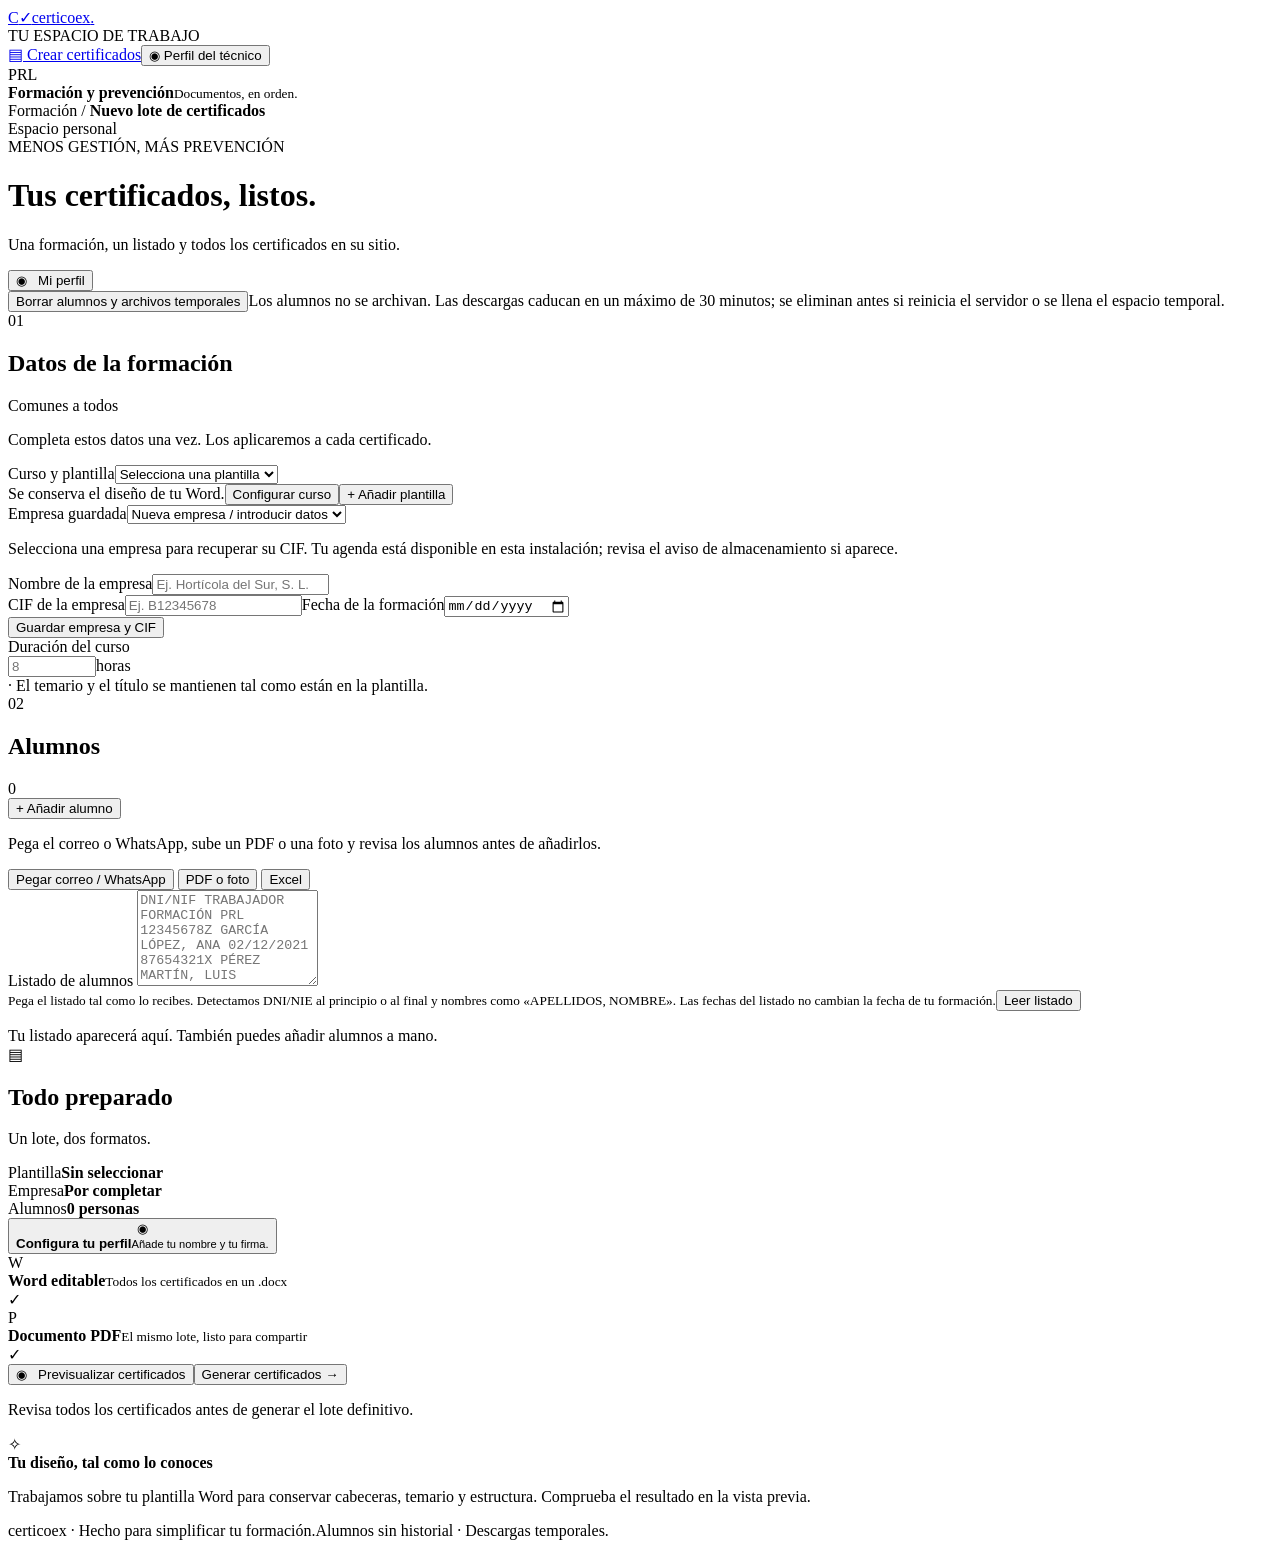
==== static/index.html @ 48e77eaa "Procesa certificados temporalmente sin archivar datos de alumnos por defecto" ====
<!doctype html>
<html lang="es">
<head><meta charset="utf-8"><meta name="viewport" content="width=device-width,initial-scale=1"><title>Certicoex · Certificados PRL</title><link rel="stylesheet" href="/style.css"><script defer src="/app.js"></script></head>
<body>
<aside class="sidebar"><a class="brand" href="/" aria-label="Inicio Certicoex"><span class="brand-icon">C<span>✓</span></span>certicoex<span class="brand-dot">.</span></a><div class="workspace-label">TU ESPACIO DE TRABAJO</div><a class="nav active" href="#inicio"><span>▤</span> Crear certificados</a><button class="nav" id="open-profile"><span>◉</span> Perfil del técnico</button><div class="sidebar-bottom"><div class="avatar">PRL</div><div><b>Formación y prevención</b><small>Documentos, en orden.</small></div></div></aside>
<div class="app-shell"><header><div>Formación <span>/</span> <b>Nuevo lote de certificados</b></div><span class="local-badge"><i></i> Espacio personal</span></header>
<main id="inicio"><div id="trial-notice" class="trial-notice" hidden>Plantillas, empresas y perfil están en almacenamiento temporal y pueden perderse al reiniciar Render. Falta conectar el almacenamiento permanente.</div><div class="page-title"><div><div class="eyebrow">MENOS GESTIÓN, MÁS PREVENCIÓN</div><h1>Tus certificados, listos.</h1><p>Una formación, un listado y todos los certificados en su sitio.</p></div><button class="button secondary" id="profile-shortcut">◉ &nbsp; Mi perfil</button></div>
<div class="training-tools" id="archive-tools" hidden><button class="button secondary" id="save-draft">Guardar borrador</button><button class="button secondary" id="open-drafts">Borradores</button><button class="button secondary" id="open-history">Historial</button><span id="draft-status" role="status" aria-live="polite"></span></div><div class="training-tools" id="temporary-tools"><button class="button secondary" id="clear-temporary">Borrar alumnos y archivos temporales</button><span>Los alumnos no se archivan. Las descargas caducan en un máximo de 30 minutos; se eliminan antes si reinicia el servidor o se llena el espacio temporal.</span></div><div class="work-grid"><div class="left-column"><section class="card"><div class="section-title"><div><span class="section-index">01</span><h2>Datos de la formación</h2></div><span class="pill">Comunes a todos</span></div><p class="section-description">Completa estos datos una vez. Los aplicaremos a cada certificado.</p>
<form id="course-form"><label>Curso y plantilla<select id="template" required><option value="">Selecciona una plantilla</option></select></label><div class="template-actions"><span>Se conserva el diseño de tu Word.</span><button class="text-button" type="button" id="open-course">Configurar curso</button><button class="text-button" type="button" id="open-template">+ Añadir plantilla</button></div><div class="divider"></div><label>Empresa guardada<select id="saved-company"><option value="">Nueva empresa / introducir datos</option></select></label><p class="company-help">Selecciona una empresa para recuperar su CIF. Tu agenda está disponible en esta instalación; revisa el aviso de almacenamiento si aparece.</p><label>Nombre de la empresa<input id="company" placeholder="Ej. Hortícola del Sur, S. L." required maxlength="200" autocomplete="organization"></label><div class="form-row"><label>CIF de la empresa<input id="cif" placeholder="Ej. B12345678" maxlength="30" required></label><label>Fecha de la formación<input id="course-date" type="date" required></label></div><div class="company-actions"><span id="company-save-status" role="status" aria-live="polite"></span><button type="button" class="text-button" id="save-company">Guardar empresa y CIF</button></div><div class="form-row"><label>Duración del curso<div class="input-unit"><input id="hours" type="number" min="0.25" max="1000" step="0.25" placeholder="8" required><span>horas</span></div></label><div class="form-note"><span>·</span> El temario y el título se mantienen tal como están en la plantilla.</div></div></form></section>
<section class="card student-card">
<div class="section-title"><div><span class="section-index">02</span><h2>Alumnos</h2><span id="student-count" class="count">0</span></div><button class="text-button" id="add-student">+ Añadir alumno</button></div>
<p class="section-description">Pega el correo o WhatsApp, sube un PDF o una foto y revisa los alumnos antes de añadirlos.</p>
<div class="import-tabs" role="tablist" aria-label="Método de importación">
<button role="tab" aria-selected="true" aria-controls="paste-panel" class="selected" id="tab-paste">Pegar correo / WhatsApp</button>
<button role="tab" aria-selected="false" aria-controls="document-panel" id="tab-document">PDF o foto</button>
<button role="tab" aria-selected="false" aria-controls="excel-panel" id="tab-excel">Excel</button>
</div>
<div id="paste-panel" role="tabpanel" aria-labelledby="tab-paste">
<label class="sr-only" for="paste-text">Listado de alumnos</label>
<textarea id="paste-text" rows="6" maxlength="150000" placeholder="DNI/NIF TRABAJADOR FORMACIÓN PRL&#10;12345678Z GARCÍA LÓPEZ, ANA 02/12/2021&#10;87654321X PÉREZ MARTÍN, LUIS"></textarea>
<div class="paste-footer"><small>Pega el listado tal como lo recibes. Detectamos DNI/NIE al principio o al final y nombres como «APELLIDOS, NOMBRE». Las fechas del listado no cambian la fecha de tu formación.</small><button class="button secondary small" id="parse-paste">Leer listado</button></div>
</div>
<div id="document-panel" role="tabpanel" aria-labelledby="tab-document" hidden>
<label class="upload-zone" for="document-file"><span class="upload-icon" aria-hidden="true">▤</span><b>Selecciona un PDF o una foto del listado</b><small>PDF de hasta 10 páginas · JPG, PNG o WebP · Máximo 10 MB</small><input id="document-file" type="file" accept=".pdf,.png,.jpg,.jpeg,.webp,application/pdf,image/png,image/jpeg,image/webp"></label>
<p class="import-help">Usa una foto nítida y bien orientada. Revisa los datos frente al original; las listas manuscritas pueden necesitar introducción manual. Los archivos se leen en el servidor de Certicoex, sin enviarlos a servicios externos de reconocimiento.</p>
</div>
<div id="excel-panel" role="tabpanel" aria-labelledby="tab-excel" hidden><label class="upload-zone" id="drop-zone" tabindex="0"><input id="excel-file" type="file" accept=".xlsx" hidden><span class="upload-icon" aria-hidden="true">↑</span><b>Arrastra tu listado o <em>selecciona un archivo</em></b><small>Excel .xlsx · Nombre y DNI/NIE · Hasta 500 alumnos</small></label></div>
<p id="import-reading" class="import-help" role="status" aria-live="polite"></p>
<div id="mapping-panel" class="mapping" hidden>
<h3>Revisa los alumnos detectados</h3><p id="import-info"></p>
<div id="import-warnings" class="import-warnings" role="status"></div>
<details id="import-unparsed" class="import-unparsed" hidden open><summary>Líneas pendientes de revisar: no se han añadido</summary><p>Si alguna corresponde a un alumno, corrige el texto y vuelve a leerlo, o pulsa «Añadir una fila».</p><pre id="unparsed-lines"></pre></details>
<details id="import-source" class="import-source" hidden><summary>Ver el texto leído del archivo</summary><label for="extracted-text">Texto reconocido</label><textarea id="extracted-text" rows="7" readonly></textarea><button id="correct-extracted" class="text-button">Corregir como texto</button></details>
<div id="column-mapping"><h4>Relaciona las columnas</h4><p>Al cambiar las columnas se vuelve a preparar la tabla de revisión.</p><div class="form-row"><label>Nombre<select id="map-name"></select></label><label>DNI/NIE<select id="map-dni"></select></label></div><div class="form-row"><label>Primer apellido / apellidos<select id="map-surname"></select></label><label>Segundo apellido<select id="map-surname2"></select></label></div></div>
<p id="import-sample"></p>
<div class="table-scroll import-preview"><table><thead><tr><th>N.º</th><th>Nombre y apellidos</th><th>DNI / NIE</th><th><span class="sr-only">Acciones</span></th></tr></thead><tbody id="import-rows"></tbody></table></div>
<p id="import-validation" class="validation" aria-live="polite"></p>
<button id="add-import-student" class="text-button">+ Añadir una fila</button>
<div class="import-actions"><button class="button secondary small" id="apply-import" disabled>Añadir al listado</button><button id="cancel-import" class="text-button">Cancelar</button></div>
</div>
<div id="student-table-wrap" hidden><div class="table-scroll"><table><thead><tr><th class="row-number">N.º</th><th>Nombre y apellidos</th><th>DNI / NIE</th><th><span class="sr-only">Acciones</span></th></tr></thead><tbody id="student-rows"></tbody></table></div><p id="student-validation" class="validation" aria-live="polite"></p><button id="clear-students" class="text-button danger">Vaciar listado</button></div><div id="empty-students" class="empty-caption">Tu listado aparecerá aquí. También puedes añadir alumnos a mano.</div></section></div>
<aside class="right-column"><section class="card summary"><div class="summary-heading"><span class="document-icon">▤</span><div><h2>Todo preparado</h2><p>Un lote, dos formatos.</p></div></div><div class="summary-row"><span>Plantilla</span><b id="summary-template">Sin seleccionar</b></div><div class="summary-row"><span>Empresa</span><b id="summary-company">Por completar</b></div><div class="summary-row"><span>Alumnos</span><b id="summary-count">0 personas</b></div><button type="button" class="profile-status" id="profile-status"><span>◉</span><div><b>Configura tu perfil</b><small>Añade tu nombre y tu firma.</small></div></button><div class="output-format"><span class="file-icon word">W</span><div><b>Word editable</b><small>Todos los certificados en un .docx</small></div><span>✓</span></div><div class="output-format"><span class="file-icon pdf">P</span><div><b>Documento PDF</b><small>El mismo lote, listo para compartir</small></div><span>✓</span></div><button class="button secondary full" id="preview">◉ &nbsp; Previsualizar certificados</button><button class="button primary full" id="generate">Generar certificados <span>→</span></button><p class="summary-footnote">Revisa todos los certificados antes de generar el lote definitivo.</p><div id="generation-status" role="status" aria-live="polite"></div><div id="downloads" hidden><h3>Tu lote está listo</h3><p id="result-info"></p><a class="button secondary full" id="download-word">↓ Descargar Word</a><a class="button primary full" id="download-pdf">↓ Descargar PDF</a></div></section><div class="help-note"><span>✧</span><div><b>Tu diseño, tal como lo conoces</b><p>Trabajamos sobre tu plantilla Word para conservar cabeceras, temario y estructura. Comprueba el resultado en la vista previa.</p></div></div></aside></div>
<footer><span>certicoex · Hecho para simplificar tu formación.</span><span id="storage-footer">Alumnos sin historial · Descargas temporales.</span></footer></main></div>
<div id="toast" role="alert" hidden></div>
<dialog id="profile-dialog"><form id="profile-form"><div class="dialog-heading"><div><div class="eyebrow">TU IDENTIDAD EN CADA CERTIFICADO</div><h2>Perfil del técnico</h2></div><button type="button" class="close" data-close="profile-dialog" aria-label="Cerrar">×</button></div><p>Tu nombre y tu firma se aplicarán a todos los certificados del lote.</p><label>Nombre completo<input id="technician-name" required maxlength="160" placeholder="Nombre y apellidos"></label><label>Imagen de firma<input id="signature" type="file" accept="image/png,image/jpeg"></label><small>PNG o JPG, máximo 5 MB. Una imagen con fondo transparente ofrece un mejor resultado.</small><img id="signature-preview" alt="Firma guardada del técnico" hidden><p class="privacy-note">Hay un único perfil de técnico. Con almacenamiento permanente, tus datos estarán disponibles desde otros dispositivos. Si aparece el aviso de almacenamiento temporal, todavía pueden perderse al reiniciar.</p><button class="button primary full" type="submit">Guardar perfil</button></form></dialog>
<dialog id="template-dialog"><form id="template-form"><div class="dialog-heading"><h2>Añadir plantilla</h2><button type="button" class="close" data-close="template-dialog" aria-label="Cerrar">×</button></div><p>Prepara el Word sustituyendo los datos variables por estos campos, respetando las llaves:</p><div class="tokens">{NOMBRE} · {DNI/NIE} · {EMPRESA} · {CIF} · {HORAS} · {FECHA} · {TECNICO} · {FIRMA}</div><p class="privacy-note">Pon {FIRMA} en un párrafo propio en el cuerpo del documento. El nombre y el DNI deben estar fuera de cabeceras y pies. Elimina las firmas antiguas y guarda como .docx.</p><label>Nombre del curso<input id="template-name" required maxlength="120" placeholder="Ej. Operador de carretillas elevadoras"></label><label>Duración habitual (opcional)<input id="template-hours" type="number" min="0.25" max="1000" step="0.25" placeholder="8"></label><label>Plantilla Word<input id="template-file" type="file" accept=".docx" required></label><button type="submit" class="button primary full">Guardar plantilla</button></form></dialog>
<dialog id="preview-dialog" class="preview-dialog"><div class="dialog-heading"><div><h2>Vista previa</h2><p>Comprueba el diseño, la firma y los saltos de página.</p></div><button class="close" data-close="preview-dialog" aria-label="Cerrar">×</button></div><iframe id="pdf-preview" title="Vista previa del certificado PDF"></iframe><a id="preview-word" class="text-button">Descargar esta prueba en Word</a></dialog>
<dialog id="course-dialog"><form id="course-settings-form"><div class="dialog-heading"><h2>Configurar curso</h2><button type="button" class="close" data-close="course-dialog" aria-label="Cerrar">×</button></div><label>Nombre del curso<input id="course-name" maxlength="120" required></label><label>Duración habitual (horas)<input id="default-hours" type="number" min="0.25" max="1000" step="0.25"></label><p>Se rellenará al seleccionar este curso. Podrás cambiar la duración para una formación concreta.</p><button class="button primary full">Guardar curso</button></form></dialog>
<dialog id="drafts-dialog"><div class="dialog-heading"><h2>Borradores</h2><button class="close" data-close="drafts-dialog" aria-label="Cerrar">×</button></div><p>Recupera una formación aunque todavía falten datos.</p><div id="draft-list"></div></dialog>
<dialog id="history-dialog" class="history-dialog"><div class="dialog-heading"><h2>Historial de certificados</h2><button class="close" data-close="history-dialog" aria-label="Cerrar">×</button></div><form id="history-search-form"><div class="form-row"><label>Empresa, alumno o DNI/NIE<input id="history-search" maxlength="200" type="search"></label><label>Fecha de la formación<input id="history-date" type="date"></label></div><button class="button secondary">Buscar</button></form><p id="history-total"></p><div id="history-list"></div><div class="history-pages"><button id="history-prev" class="button secondary">Anterior</button><button id="history-next" class="button secondary">Siguiente</button></div></dialog>
</body></html>
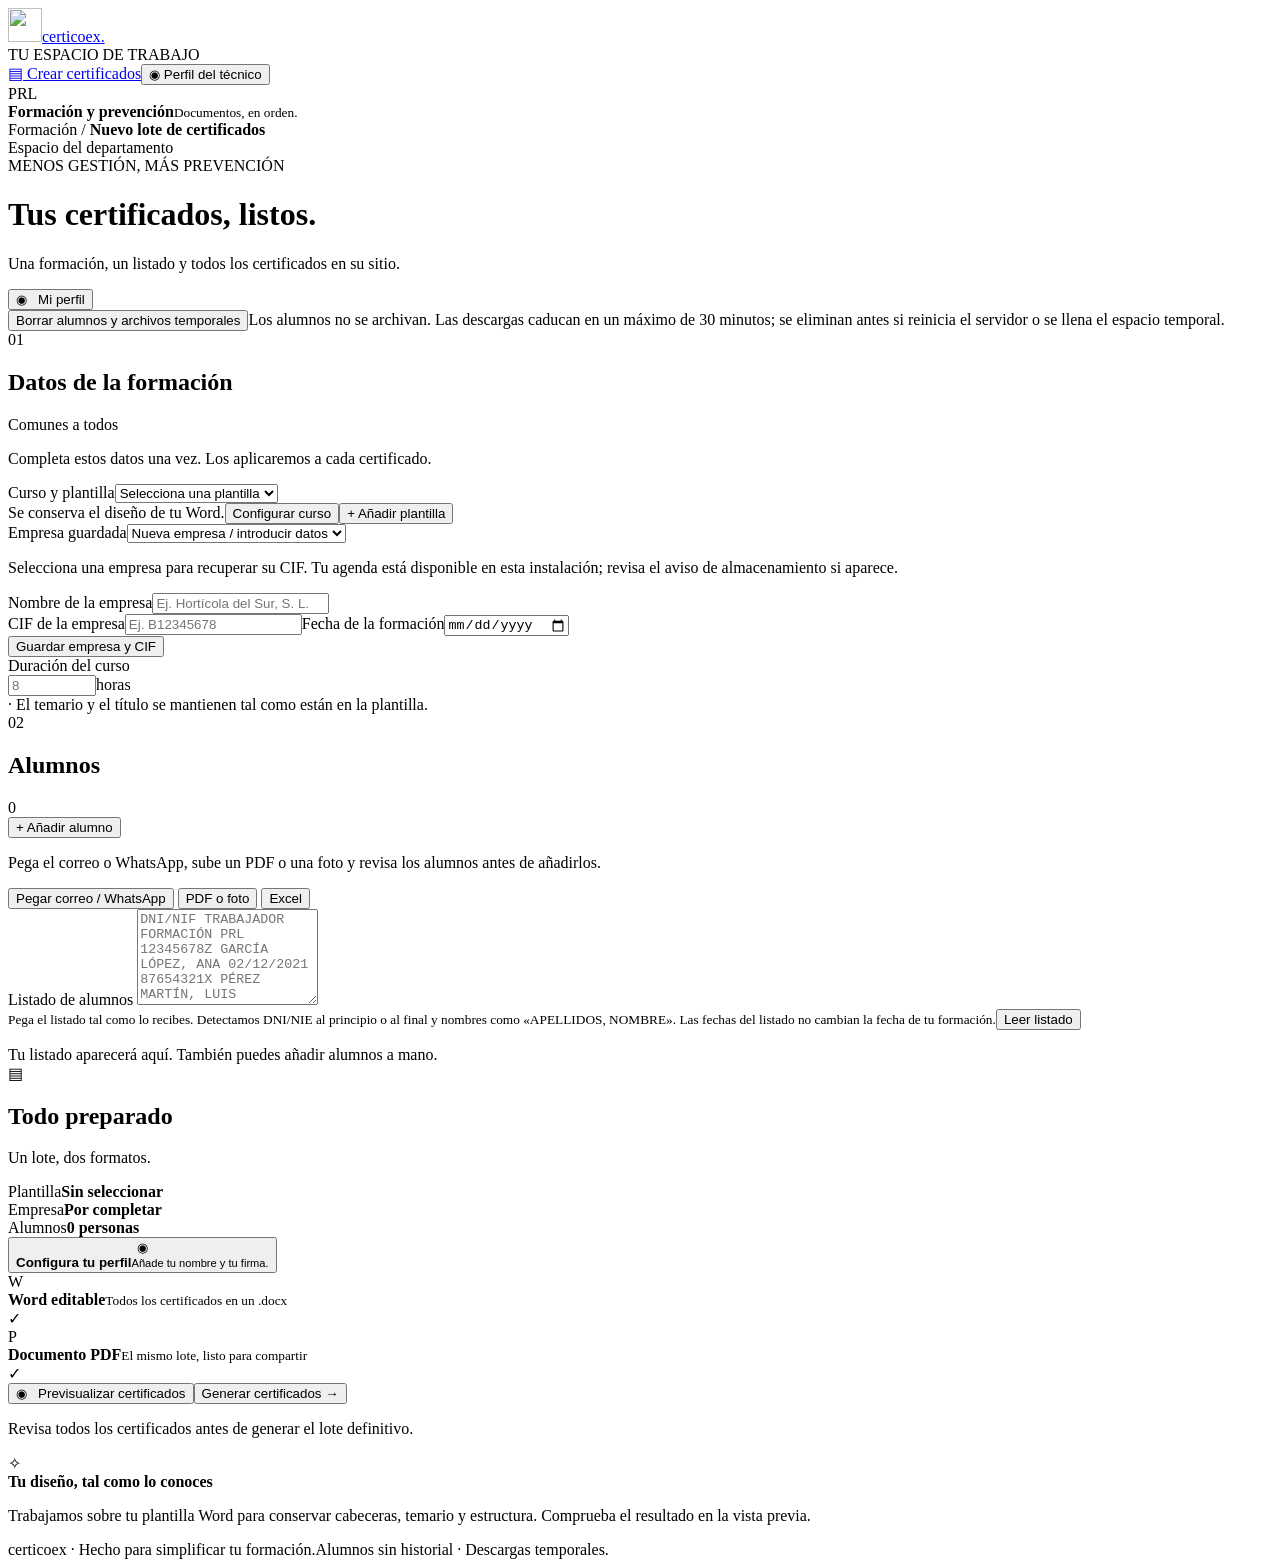
==== commit 16391d2c: "Añade cuentas de técnicos con perfiles privados y logo del departamento" ====
--- a/static/index.html
+++ b/static/index.html
@@ -1,9 +1,9 @@
 <!doctype html>
 <html lang="es">
-<head><meta charset="utf-8"><meta name="viewport" content="width=device-width,initial-scale=1"><title>Certicoex · Certificados PRL</title><link rel="stylesheet" href="/style.css"><script defer src="/app.js"></script></head>
+<head><meta charset="utf-8"><meta name="viewport" content="width=device-width,initial-scale=1"><title>Certicoex · Certificados PRL</title><link rel="stylesheet" href="/style.css"><script defer src="/app.js"></script><link rel="icon" type="image/png" href="/logo.png?v=1"><link rel="apple-touch-icon" href="/logo.png?v=1"><meta property="og:image" content="https://certicoex.onrender.com/logo.png"></head>
 <body>
-<aside class="sidebar"><a class="brand" href="/" aria-label="Inicio Certicoex"><span class="brand-icon">C<span>✓</span></span>certicoex<span class="brand-dot">.</span></a><div class="workspace-label">TU ESPACIO DE TRABAJO</div><a class="nav active" href="#inicio"><span>▤</span> Crear certificados</a><button class="nav" id="open-profile"><span>◉</span> Perfil del técnico</button><div class="sidebar-bottom"><div class="avatar">PRL</div><div><b>Formación y prevención</b><small>Documentos, en orden.</small></div></div></aside>
-<div class="app-shell"><header><div>Formación <span>/</span> <b>Nuevo lote de certificados</b></div><span class="local-badge"><i></i> Espacio personal</span></header>
+<aside class="sidebar"><a class="brand" href="/" aria-label="Inicio Certicoex"><img class="brand-logo" src="/logo.png" alt="" width="34" height="34">certicoex<span class="brand-dot">.</span></a><div class="workspace-label">TU ESPACIO DE TRABAJO</div><a class="nav active" href="#inicio"><span>▤</span> Crear certificados</a><button class="nav" id="open-profile"><span>◉</span> Perfil del técnico</button><button class="nav" id="open-users" hidden><span>♙</span> Usuarios</button><div class="sidebar-bottom"><div class="avatar">PRL</div><div><b>Formación y prevención</b><small>Documentos, en orden.</small></div></div></aside>
+<div class="app-shell"><header><div>Formación <span>/</span> <b>Nuevo lote de certificados</b></div><span class="local-badge"><i></i> Espacio del departamento</span><div class="account-bar" id="account-bar" hidden><span id="account-username"></span><button class="text-button" id="open-account">Mi cuenta</button><button class="text-button" id="logout">Salir</button></div></header>
 <main id="inicio"><div id="trial-notice" class="trial-notice" hidden>Plantillas, empresas y perfil están en almacenamiento temporal y pueden perderse al reiniciar Render. Falta conectar el almacenamiento permanente.</div><div class="page-title"><div><div class="eyebrow">MENOS GESTIÓN, MÁS PREVENCIÓN</div><h1>Tus certificados, listos.</h1><p>Una formación, un listado y todos los certificados en su sitio.</p></div><button class="button secondary" id="profile-shortcut">◉ &nbsp; Mi perfil</button></div>
 <div class="training-tools" id="archive-tools" hidden><button class="button secondary" id="save-draft">Guardar borrador</button><button class="button secondary" id="open-drafts">Borradores</button><button class="button secondary" id="open-history">Historial</button><span id="draft-status" role="status" aria-live="polite"></span></div><div class="training-tools" id="temporary-tools"><button class="button secondary" id="clear-temporary">Borrar alumnos y archivos temporales</button><span>Los alumnos no se archivan. Las descargas caducan en un máximo de 30 minutos; se eliminan antes si reinicia el servidor o se llena el espacio temporal.</span></div><div class="work-grid"><div class="left-column"><section class="card"><div class="section-title"><div><span class="section-index">01</span><h2>Datos de la formación</h2></div><span class="pill">Comunes a todos</span></div><p class="section-description">Completa estos datos una vez. Los aplicaremos a cada certificado.</p>
 <form id="course-form"><label>Curso y plantilla<select id="template" required><option value="">Selecciona una plantilla</option></select></label><div class="template-actions"><span>Se conserva el diseño de tu Word.</span><button class="text-button" type="button" id="open-course">Configurar curso</button><button class="text-button" type="button" id="open-template">+ Añadir plantilla</button></div><div class="divider"></div><label>Empresa guardada<select id="saved-company"><option value="">Nueva empresa / introducir datos</option></select></label><p class="company-help">Selecciona una empresa para recuperar su CIF. Tu agenda está disponible en esta instalación; revisa el aviso de almacenamiento si aparece.</p><label>Nombre de la empresa<input id="company" placeholder="Ej. Hortícola del Sur, S. L." required maxlength="200" autocomplete="organization"></label><div class="form-row"><label>CIF de la empresa<input id="cif" placeholder="Ej. B12345678" maxlength="30" required></label><label>Fecha de la formación<input id="course-date" type="date" required></label></div><div class="company-actions"><span id="company-save-status" role="status" aria-live="polite"></span><button type="button" class="text-button" id="save-company">Guardar empresa y CIF</button></div><div class="form-row"><label>Duración del curso<div class="input-unit"><input id="hours" type="number" min="0.25" max="1000" step="0.25" placeholder="8" required><span>horas</span></div></label><div class="form-note"><span>·</span> El temario y el título se mantienen tal como están en la plantilla.</div></div></form></section>
@@ -42,10 +42,14 @@
 <aside class="right-column"><section class="card summary"><div class="summary-heading"><span class="document-icon">▤</span><div><h2>Todo preparado</h2><p>Un lote, dos formatos.</p></div></div><div class="summary-row"><span>Plantilla</span><b id="summary-template">Sin seleccionar</b></div><div class="summary-row"><span>Empresa</span><b id="summary-company">Por completar</b></div><div class="summary-row"><span>Alumnos</span><b id="summary-count">0 personas</b></div><button type="button" class="profile-status" id="profile-status"><span>◉</span><div><b>Configura tu perfil</b><small>Añade tu nombre y tu firma.</small></div></button><div class="output-format"><span class="file-icon word">W</span><div><b>Word editable</b><small>Todos los certificados en un .docx</small></div><span>✓</span></div><div class="output-format"><span class="file-icon pdf">P</span><div><b>Documento PDF</b><small>El mismo lote, listo para compartir</small></div><span>✓</span></div><button class="button secondary full" id="preview">◉ &nbsp; Previsualizar certificados</button><button class="button primary full" id="generate">Generar certificados <span>→</span></button><p class="summary-footnote">Revisa todos los certificados antes de generar el lote definitivo.</p><div id="generation-status" role="status" aria-live="polite"></div><div id="downloads" hidden><h3>Tu lote está listo</h3><p id="result-info"></p><a class="button secondary full" id="download-word">↓ Descargar Word</a><a class="button primary full" id="download-pdf">↓ Descargar PDF</a></div></section><div class="help-note"><span>✧</span><div><b>Tu diseño, tal como lo conoces</b><p>Trabajamos sobre tu plantilla Word para conservar cabeceras, temario y estructura. Comprueba el resultado en la vista previa.</p></div></div></aside></div>
 <footer><span>certicoex · Hecho para simplificar tu formación.</span><span id="storage-footer">Alumnos sin historial · Descargas temporales.</span></footer></main></div>
 <div id="toast" role="alert" hidden></div>
-<dialog id="profile-dialog"><form id="profile-form"><div class="dialog-heading"><div><div class="eyebrow">TU IDENTIDAD EN CADA CERTIFICADO</div><h2>Perfil del técnico</h2></div><button type="button" class="close" data-close="profile-dialog" aria-label="Cerrar">×</button></div><p>Tu nombre y tu firma se aplicarán a todos los certificados del lote.</p><label>Nombre completo<input id="technician-name" required maxlength="160" placeholder="Nombre y apellidos"></label><label>Imagen de firma<input id="signature" type="file" accept="image/png,image/jpeg"></label><small>PNG o JPG, máximo 5 MB. Una imagen con fondo transparente ofrece un mejor resultado.</small><img id="signature-preview" alt="Firma guardada del técnico" hidden><p class="privacy-note">Hay un único perfil de técnico. Con almacenamiento permanente, tus datos estarán disponibles desde otros dispositivos. Si aparece el aviso de almacenamiento temporal, todavía pueden perderse al reiniciar.</p><button class="button primary full" type="submit">Guardar perfil</button></form></dialog>
+<dialog id="profile-dialog"><form id="profile-form"><div class="dialog-heading"><div><div class="eyebrow">TU IDENTIDAD EN CADA CERTIFICADO</div><h2>Perfil del técnico</h2></div><button type="button" class="close" data-close="profile-dialog" aria-label="Cerrar">×</button></div><p>Tu nombre y tu firma se aplicarán a todos los certificados del lote.</p><label>Nombre completo<input id="technician-name" required maxlength="160" placeholder="Nombre y apellidos"></label><label>Imagen de firma<input id="signature" type="file" accept="image/png,image/jpeg"></label><small>PNG o JPG, máximo 5 MB. Una imagen con fondo transparente ofrece un mejor resultado.</small><img id="signature-preview" alt="Firma guardada del técnico" hidden><p class="privacy-note">Este perfil y esta firma pertenecen a tu cuenta. Las plantillas y las empresas se comparten con el departamento. Con almacenamiento permanente, tu perfil estará disponible desde otros dispositivos.</p><button class="button primary full" type="submit">Guardar perfil</button></form></dialog>
 <dialog id="template-dialog"><form id="template-form"><div class="dialog-heading"><h2>Añadir plantilla</h2><button type="button" class="close" data-close="template-dialog" aria-label="Cerrar">×</button></div><p>Prepara el Word sustituyendo los datos variables por estos campos, respetando las llaves:</p><div class="tokens">{NOMBRE} · {DNI/NIE} · {EMPRESA} · {CIF} · {HORAS} · {FECHA} · {TECNICO} · {FIRMA}</div><p class="privacy-note">Pon {FIRMA} en un párrafo propio en el cuerpo del documento. El nombre y el DNI deben estar fuera de cabeceras y pies. Elimina las firmas antiguas y guarda como .docx.</p><label>Nombre del curso<input id="template-name" required maxlength="120" placeholder="Ej. Operador de carretillas elevadoras"></label><label>Duración habitual (opcional)<input id="template-hours" type="number" min="0.25" max="1000" step="0.25" placeholder="8"></label><label>Plantilla Word<input id="template-file" type="file" accept=".docx" required></label><button type="submit" class="button primary full">Guardar plantilla</button></form></dialog>
 <dialog id="preview-dialog" class="preview-dialog"><div class="dialog-heading"><div><h2>Vista previa</h2><p>Comprueba el diseño, la firma y los saltos de página.</p></div><button class="close" data-close="preview-dialog" aria-label="Cerrar">×</button></div><iframe id="pdf-preview" title="Vista previa del certificado PDF"></iframe><a id="preview-word" class="text-button">Descargar esta prueba en Word</a></dialog>
 <dialog id="course-dialog"><form id="course-settings-form"><div class="dialog-heading"><h2>Configurar curso</h2><button type="button" class="close" data-close="course-dialog" aria-label="Cerrar">×</button></div><label>Nombre del curso<input id="course-name" maxlength="120" required></label><label>Duración habitual (horas)<input id="default-hours" type="number" min="0.25" max="1000" step="0.25"></label><p>Se rellenará al seleccionar este curso. Podrás cambiar la duración para una formación concreta.</p><button class="button primary full">Guardar curso</button></form></dialog>
 <dialog id="drafts-dialog"><div class="dialog-heading"><h2>Borradores</h2><button class="close" data-close="drafts-dialog" aria-label="Cerrar">×</button></div><p>Recupera una formación aunque todavía falten datos.</p><div id="draft-list"></div></dialog>
 <dialog id="history-dialog" class="history-dialog"><div class="dialog-heading"><h2>Historial de certificados</h2><button class="close" data-close="history-dialog" aria-label="Cerrar">×</button></div><form id="history-search-form"><div class="form-row"><label>Empresa, alumno o DNI/NIE<input id="history-search" maxlength="200" type="search"></label><label>Fecha de la formación<input id="history-date" type="date"></label></div><button class="button secondary">Buscar</button></form><p id="history-total"></p><div id="history-list"></div><div class="history-pages"><button id="history-prev" class="button secondary">Anterior</button><button id="history-next" class="button secondary">Siguiente</button></div></dialog>
+
+<dialog id="users-dialog" class="users-dialog"><div class="dialog-heading"><div><div class="eyebrow">ADMINISTRACIÓN DEL DEPARTAMENTO</div><h2>Usuarios</h2></div><button class="close" data-close="users-dialog" aria-label="Cerrar">×</button></div><p>Cada técnico tiene su perfil y firma. Todos comparten plantillas y empresas. Cada usuario puede cambiar su contraseña desde «Mi cuenta».</p><div id="users-list"></div><form id="new-user-form" autocomplete="off"><h3>Añadir técnico</h3><label>Usuario<input id="new-username" required minlength="3" maxlength="50" placeholder="Ej. tecnico2" autocomplete="off"></label><label>Contraseña inicial<input id="initial-password" required type="password" minlength="12" maxlength="200" autocomplete="new-password"></label><div class="import-actions"><button type="button" class="text-button" id="generate-password">Generar contraseña</button><button class="button primary" id="create-user" type="submit">Crear usuario</button></div><p class="import-help">Entrega el usuario y la contraseña inicial al técnico para que entre y configure su nombre y firma.</p></form></dialog>
+<dialog id="password-dialog"><form id="password-form"><div class="dialog-heading"><h2>Cambiar mi contraseña</h2><button type="button" class="close" data-close="password-dialog" aria-label="Cerrar">×</button></div><label>Contraseña actual<input id="current-password" type="password" required maxlength="200" autocomplete="current-password"></label><label>Nueva contraseña<input id="new-password" type="password" required minlength="12" maxlength="200" autocomplete="new-password"></label><label>Repite la nueva contraseña<input id="repeat-password" type="password" required minlength="12" maxlength="200" autocomplete="new-password"></label><p>Mínimo 12 caracteres. El cambio cierra las otras sesiones de tu cuenta.</p><button class="button primary full" id="password-save" type="submit">Guardar contraseña</button></form></dialog>
+<dialog id="reset-password-dialog"><form id="reset-password-form"><div class="dialog-heading"><h2>Restablecer contraseña</h2><button type="button" class="close" data-close="reset-password-dialog" aria-label="Cerrar">×</button></div><p>Usuario: <b id="reset-user-label"></b></p><label>Nueva contraseña<input id="reset-password" type="password" required minlength="12" maxlength="200" autocomplete="new-password"></label><button type="button" class="text-button" id="generate-reset-password">Generar contraseña</button><p>Las sesiones anteriores de esta cuenta quedarán cerradas.</p><button class="button primary full" id="reset-password-save" type="submit">Restablecer contraseña</button></form></dialog>
 </body></html>
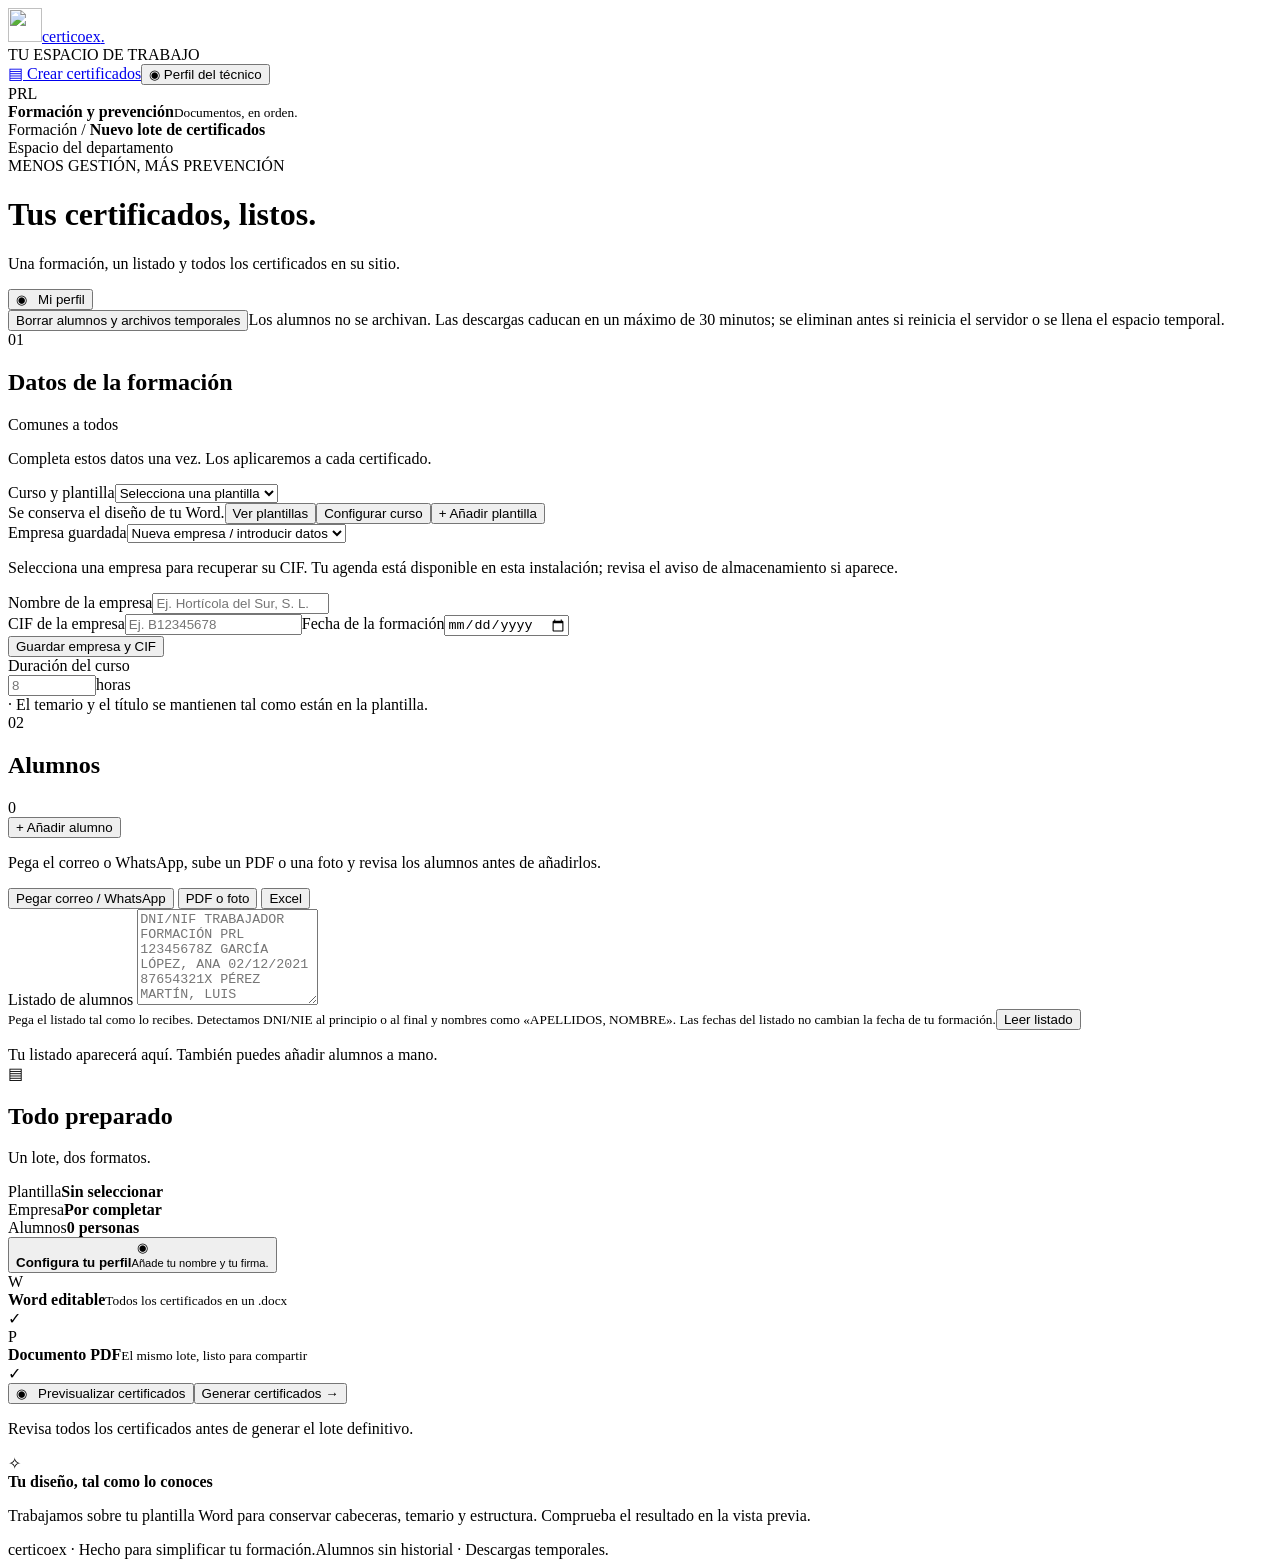
==== commit 6204c1d7: "Permite consultar y descargar las plantillas compartidas" ====
--- a/static/index.html
+++ b/static/index.html
@@ -6,7 +6,7 @@
 <div class="app-shell"><header><div>Formación <span>/</span> <b>Nuevo lote de certificados</b></div><span class="local-badge"><i></i> Espacio del departamento</span><div class="account-bar" id="account-bar" hidden><span id="account-username"></span><button class="text-button" id="open-account">Mi cuenta</button><button class="text-button" id="logout">Salir</button></div></header>
 <main id="inicio"><div id="trial-notice" class="trial-notice" hidden>Plantillas, empresas y perfil están en almacenamiento temporal y pueden perderse al reiniciar Render. Falta conectar el almacenamiento permanente.</div><div class="page-title"><div><div class="eyebrow">MENOS GESTIÓN, MÁS PREVENCIÓN</div><h1>Tus certificados, listos.</h1><p>Una formación, un listado y todos los certificados en su sitio.</p></div><button class="button secondary" id="profile-shortcut">◉ &nbsp; Mi perfil</button></div>
 <div class="training-tools" id="archive-tools" hidden><button class="button secondary" id="save-draft">Guardar borrador</button><button class="button secondary" id="open-drafts">Borradores</button><button class="button secondary" id="open-history">Historial</button><span id="draft-status" role="status" aria-live="polite"></span></div><div class="training-tools" id="temporary-tools"><button class="button secondary" id="clear-temporary">Borrar alumnos y archivos temporales</button><span>Los alumnos no se archivan. Las descargas caducan en un máximo de 30 minutos; se eliminan antes si reinicia el servidor o se llena el espacio temporal.</span></div><div class="work-grid"><div class="left-column"><section class="card"><div class="section-title"><div><span class="section-index">01</span><h2>Datos de la formación</h2></div><span class="pill">Comunes a todos</span></div><p class="section-description">Completa estos datos una vez. Los aplicaremos a cada certificado.</p>
-<form id="course-form"><label>Curso y plantilla<select id="template" required><option value="">Selecciona una plantilla</option></select></label><div class="template-actions"><span>Se conserva el diseño de tu Word.</span><button class="text-button" type="button" id="open-course">Configurar curso</button><button class="text-button" type="button" id="open-template">+ Añadir plantilla</button></div><div class="divider"></div><label>Empresa guardada<select id="saved-company"><option value="">Nueva empresa / introducir datos</option></select></label><p class="company-help">Selecciona una empresa para recuperar su CIF. Tu agenda está disponible en esta instalación; revisa el aviso de almacenamiento si aparece.</p><label>Nombre de la empresa<input id="company" placeholder="Ej. Hortícola del Sur, S. L." required maxlength="200" autocomplete="organization"></label><div class="form-row"><label>CIF de la empresa<input id="cif" placeholder="Ej. B12345678" maxlength="30" required></label><label>Fecha de la formación<input id="course-date" type="date" required></label></div><div class="company-actions"><span id="company-save-status" role="status" aria-live="polite"></span><button type="button" class="text-button" id="save-company">Guardar empresa y CIF</button></div><div class="form-row"><label>Duración del curso<div class="input-unit"><input id="hours" type="number" min="0.25" max="1000" step="0.25" placeholder="8" required><span>horas</span></div></label><div class="form-note"><span>·</span> El temario y el título se mantienen tal como están en la plantilla.</div></div></form></section>
+<form id="course-form"><label>Curso y plantilla<select id="template" required><option value="">Selecciona una plantilla</option></select></label><div class="template-actions"><span>Se conserva el diseño de tu Word.</span><button class="text-button" type="button" id="open-templates">Ver plantillas</button><button class="text-button" type="button" id="open-course">Configurar curso</button><button class="text-button" type="button" id="open-template">+ Añadir plantilla</button></div><div class="divider"></div><label>Empresa guardada<select id="saved-company"><option value="">Nueva empresa / introducir datos</option></select></label><p class="company-help">Selecciona una empresa para recuperar su CIF. Tu agenda está disponible en esta instalación; revisa el aviso de almacenamiento si aparece.</p><label>Nombre de la empresa<input id="company" placeholder="Ej. Hortícola del Sur, S. L." required maxlength="200" autocomplete="organization"></label><div class="form-row"><label>CIF de la empresa<input id="cif" placeholder="Ej. B12345678" maxlength="30" required></label><label>Fecha de la formación<input id="course-date" type="date" required></label></div><div class="company-actions"><span id="company-save-status" role="status" aria-live="polite"></span><button type="button" class="text-button" id="save-company">Guardar empresa y CIF</button></div><div class="form-row"><label>Duración del curso<div class="input-unit"><input id="hours" type="number" min="0.25" max="1000" step="0.25" placeholder="8" required><span>horas</span></div></label><div class="form-note"><span>·</span> El temario y el título se mantienen tal como están en la plantilla.</div></div></form></section>
 <section class="card student-card">
 <div class="section-title"><div><span class="section-index">02</span><h2>Alumnos</h2><span id="student-count" class="count">0</span></div><button class="text-button" id="add-student">+ Añadir alumno</button></div>
 <p class="section-description">Pega el correo o WhatsApp, sube un PDF o una foto y revisa los alumnos antes de añadirlos.</p>
@@ -42,8 +42,9 @@
 <aside class="right-column"><section class="card summary"><div class="summary-heading"><span class="document-icon">▤</span><div><h2>Todo preparado</h2><p>Un lote, dos formatos.</p></div></div><div class="summary-row"><span>Plantilla</span><b id="summary-template">Sin seleccionar</b></div><div class="summary-row"><span>Empresa</span><b id="summary-company">Por completar</b></div><div class="summary-row"><span>Alumnos</span><b id="summary-count">0 personas</b></div><button type="button" class="profile-status" id="profile-status"><span>◉</span><div><b>Configura tu perfil</b><small>Añade tu nombre y tu firma.</small></div></button><div class="output-format"><span class="file-icon word">W</span><div><b>Word editable</b><small>Todos los certificados en un .docx</small></div><span>✓</span></div><div class="output-format"><span class="file-icon pdf">P</span><div><b>Documento PDF</b><small>El mismo lote, listo para compartir</small></div><span>✓</span></div><button class="button secondary full" id="preview">◉ &nbsp; Previsualizar certificados</button><button class="button primary full" id="generate">Generar certificados <span>→</span></button><p class="summary-footnote">Revisa todos los certificados antes de generar el lote definitivo.</p><div id="generation-status" role="status" aria-live="polite"></div><div id="downloads" hidden><h3>Tu lote está listo</h3><p id="result-info"></p><a class="button secondary full" id="download-word">↓ Descargar Word</a><a class="button primary full" id="download-pdf">↓ Descargar PDF</a></div></section><div class="help-note"><span>✧</span><div><b>Tu diseño, tal como lo conoces</b><p>Trabajamos sobre tu plantilla Word para conservar cabeceras, temario y estructura. Comprueba el resultado en la vista previa.</p></div></div></aside></div>
 <footer><span>certicoex · Hecho para simplificar tu formación.</span><span id="storage-footer">Alumnos sin historial · Descargas temporales.</span></footer></main></div>
 <div id="toast" role="alert" hidden></div>
-<dialog id="profile-dialog"><form id="profile-form"><div class="dialog-heading"><div><div class="eyebrow">TU IDENTIDAD EN CADA CERTIFICADO</div><h2>Perfil del técnico</h2></div><button type="button" class="close" data-close="profile-dialog" aria-label="Cerrar">×</button></div><p>Tu nombre y tu firma se aplicarán a todos los certificados del lote.</p><label>Nombre completo<input id="technician-name" required maxlength="160" placeholder="Nombre y apellidos"></label><label>Imagen de firma<input id="signature" type="file" accept="image/png,image/jpeg"></label><small>PNG o JPG, máximo 5 MB. Una imagen con fondo transparente ofrece un mejor resultado.</small><img id="signature-preview" alt="Firma guardada del técnico" hidden><p class="privacy-note">Este perfil y esta firma pertenecen a tu cuenta. Las plantillas y las empresas se comparten con el departamento. Con almacenamiento permanente, tu perfil estará disponible desde otros dispositivos.</p><button class="button primary full" type="submit">Guardar perfil</button></form></dialog>
-<dialog id="template-dialog"><form id="template-form"><div class="dialog-heading"><h2>Añadir plantilla</h2><button type="button" class="close" data-close="template-dialog" aria-label="Cerrar">×</button></div><p>Prepara el Word sustituyendo los datos variables por estos campos, respetando las llaves:</p><div class="tokens">{NOMBRE} · {DNI/NIE} · {EMPRESA} · {CIF} · {HORAS} · {FECHA} · {TECNICO} · {FIRMA}</div><p class="privacy-note">Pon {FIRMA} en un párrafo propio en el cuerpo del documento. El nombre y el DNI deben estar fuera de cabeceras y pies. Elimina las firmas antiguas y guarda como .docx.</p><label>Nombre del curso<input id="template-name" required maxlength="120" placeholder="Ej. Operador de carretillas elevadoras"></label><label>Duración habitual (opcional)<input id="template-hours" type="number" min="0.25" max="1000" step="0.25" placeholder="8"></label><label>Plantilla Word<input id="template-file" type="file" accept=".docx" required></label><button type="submit" class="button primary full">Guardar plantilla</button></form></dialog>
+<dialog id="templates-dialog" class="templates-dialog"><div class="dialog-heading"><h2>Plantillas guardadas</h2><button type="button" class="close" data-close="templates-dialog" aria-label="Cerrar">×</button></div><p>Estas plantillas se comparten con todos los técnicos. Descarga el Word para revisarlo o modificarlo y súbelo después como una nueva plantilla.</p><div id="templates-list"></div><button type="button" class="button primary" id="add-template-from-list">+ Añadir plantilla</button></dialog>
+<dialog id="profile-dialog"><form id="profile-form"><div class="dialog-heading"><div><div class="eyebrow">TU IDENTIDAD EN CADA CERTIFICADO</div><h2>Perfil del técnico</h2></div><button type="button" class="close" data-close="profile-dialog" aria-label="Cerrar">×</button></div><p>Tu nombre, cargo, tratamiento y firma se aplicarán a los certificados del lote.</p><label>Nombre completo<input id="technician-name" required maxlength="160" placeholder="Nombre y apellidos"></label><label>Cargo en el certificado<input id="technician-title" required maxlength="120" placeholder="Ej. TÉCNICO EN PRL o TÉCNICA SUPERIOR EN PRL"></label><label>Tratamiento<select id="technician-salutation" required><option value="">Selecciona tu tratamiento</option><option value="D.">D.</option><option value="Dña.">Dña.</option></select></label><label>Imagen de firma<input id="signature" type="file" accept="image/png,image/jpeg"></label><small>PNG o JPG, máximo 5 MB. Una imagen con fondo transparente ofrece un mejor resultado.</small><img id="signature-preview" alt="Firma guardada del técnico" hidden><p class="privacy-note">Este perfil y esta firma pertenecen a tu cuenta. Las plantillas y las empresas se comparten con el departamento. Con almacenamiento permanente, tu perfil estará disponible desde otros dispositivos.</p><button class="button primary full" type="submit">Guardar perfil</button></form></dialog>
+<dialog id="template-dialog"><form id="template-form"><div class="dialog-heading"><h2>Añadir plantilla</h2><button type="button" class="close" data-close="template-dialog" aria-label="Cerrar">×</button></div><p>Prepara el Word sustituyendo los datos variables por estos campos, respetando las llaves:</p><div class="tokens">{NOMBRE} · {DNI/NIE} · {EMPRESA} · {CIF} · {HORAS} · {FECHA} · {TECNICO} · {CARGO_TECNICO} · {TRATAMIENTO_TECNICO} · {FIRMA}</div><p class="privacy-note">Para compartir la plantilla entre técnicos, sustituye el cargo fijo por {CARGO_TECNICO} y el tratamiento por {TRATAMIENTO_TECNICO}: {TRATAMIENTO_TECNICO} {TECNICO}. Pon {FIRMA} en un párrafo propio en el cuerpo del documento. El nombre y el DNI deben estar fuera de cabeceras y pies. Elimina las firmas antiguas y guarda como .docx.</p><label>Nombre del curso<input id="template-name" required maxlength="120" placeholder="Ej. Operador de carretillas elevadoras"></label><label>Duración habitual (opcional)<input id="template-hours" type="number" min="0.25" max="1000" step="0.25" placeholder="8"></label><label>Plantilla Word<input id="template-file" type="file" accept=".docx" required></label><button type="submit" class="button primary full">Guardar plantilla</button></form></dialog>
 <dialog id="preview-dialog" class="preview-dialog"><div class="dialog-heading"><div><h2>Vista previa</h2><p>Comprueba el diseño, la firma y los saltos de página.</p></div><button class="close" data-close="preview-dialog" aria-label="Cerrar">×</button></div><iframe id="pdf-preview" title="Vista previa del certificado PDF"></iframe><a id="preview-word" class="text-button">Descargar esta prueba en Word</a></dialog>
 <dialog id="course-dialog"><form id="course-settings-form"><div class="dialog-heading"><h2>Configurar curso</h2><button type="button" class="close" data-close="course-dialog" aria-label="Cerrar">×</button></div><label>Nombre del curso<input id="course-name" maxlength="120" required></label><label>Duración habitual (horas)<input id="default-hours" type="number" min="0.25" max="1000" step="0.25"></label><p>Se rellenará al seleccionar este curso. Podrás cambiar la duración para una formación concreta.</p><button class="button primary full">Guardar curso</button></form></dialog>
 <dialog id="drafts-dialog"><div class="dialog-heading"><h2>Borradores</h2><button class="close" data-close="drafts-dialog" aria-label="Cerrar">×</button></div><p>Recupera una formación aunque todavía falten datos.</p><div id="draft-list"></div></dialog>
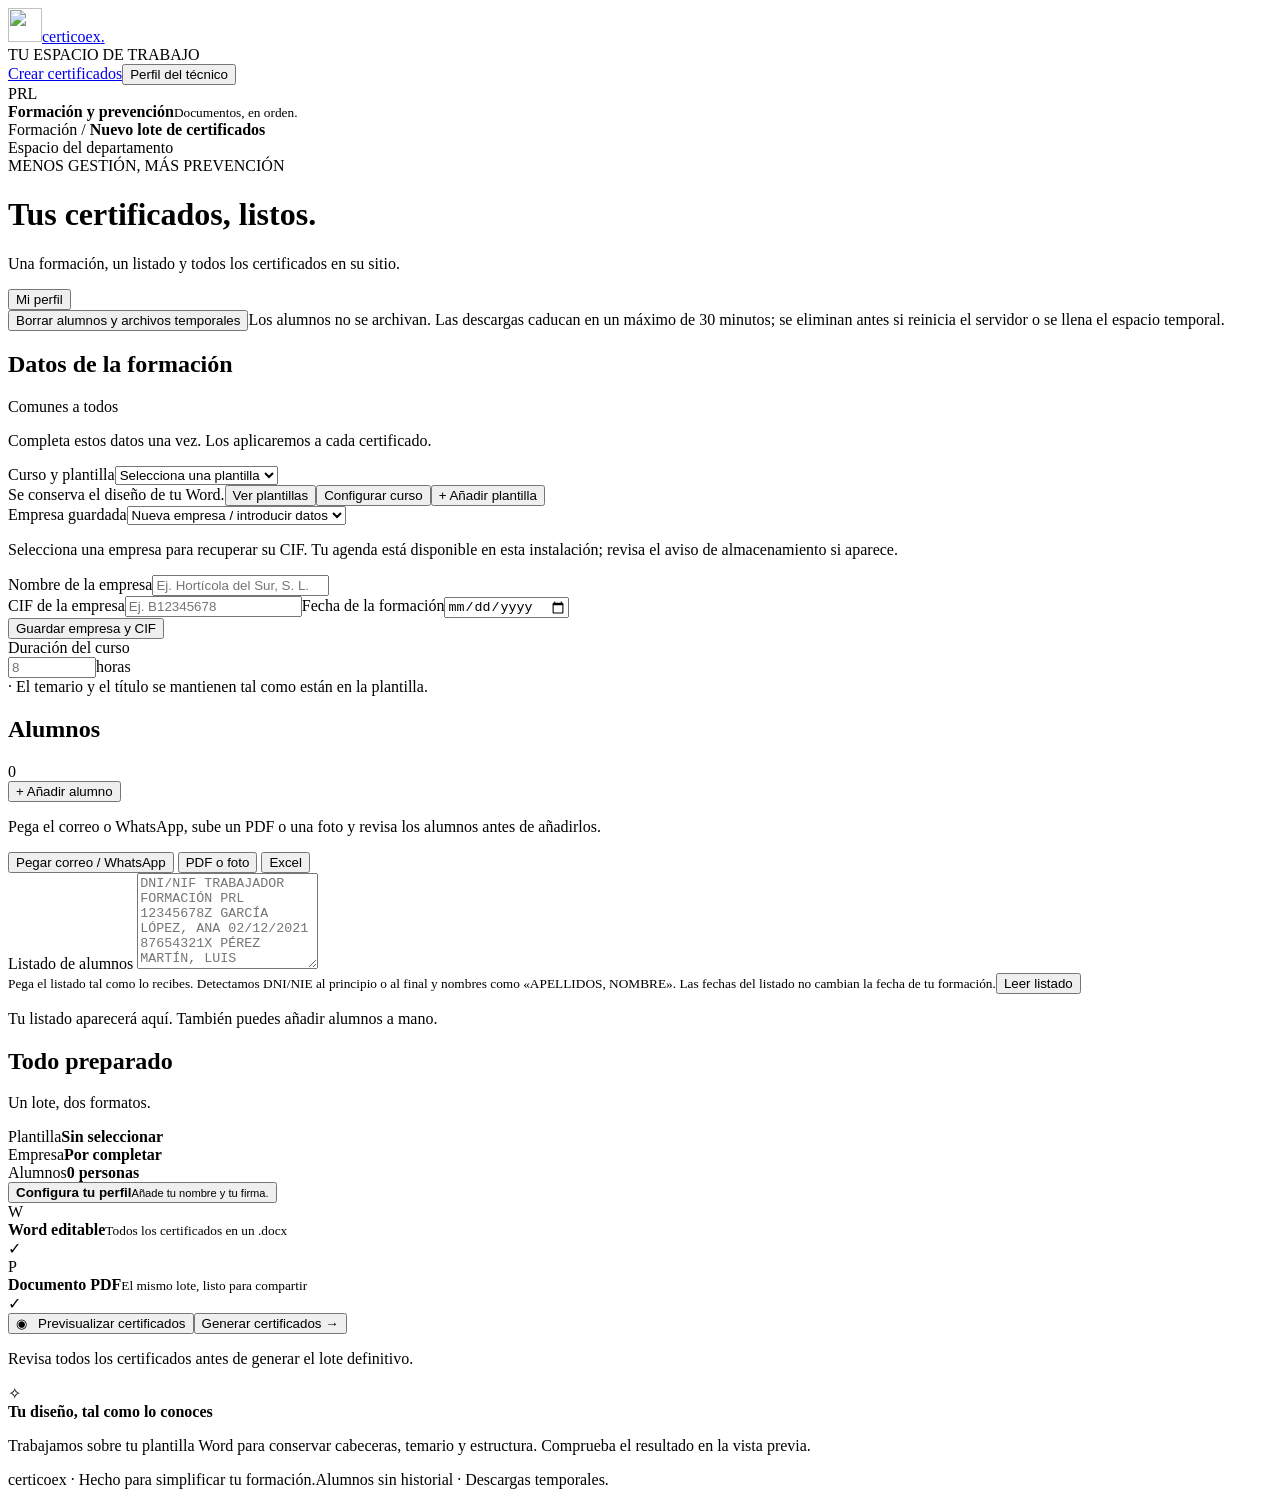
==== commit a9842be4: "Añade miniaturas de certificados, alumnos y perfil técnico" ====
--- a/static/index.html
+++ b/static/index.html
@@ -2,13 +2,13 @@
 <html lang="es">
 <head><meta charset="utf-8"><meta name="viewport" content="width=device-width,initial-scale=1"><title>Certicoex · Certificados PRL</title><link rel="stylesheet" href="/style.css"><script defer src="/app.js"></script><link rel="icon" type="image/png" href="/logo.png?v=1"><link rel="apple-touch-icon" href="/logo.png?v=1"><meta property="og:image" content="https://certicoex.onrender.com/logo.png"></head>
 <body>
-<aside class="sidebar"><a class="brand" href="/" aria-label="Inicio Certicoex"><img class="brand-logo" src="/logo.png" alt="" width="34" height="34">certicoex<span class="brand-dot">.</span></a><div class="workspace-label">TU ESPACIO DE TRABAJO</div><a class="nav active" href="#inicio"><span>▤</span> Crear certificados</a><button class="nav" id="open-profile"><span>◉</span> Perfil del técnico</button><button class="nav" id="open-users" hidden><span>♙</span> Usuarios</button><div class="sidebar-bottom"><div class="avatar">PRL</div><div><b>Formación y prevención</b><small>Documentos, en orden.</small></div></div></aside>
+<aside class="sidebar"><a class="brand" href="/" aria-label="Inicio Certicoex"><img class="brand-logo" src="/logo.png" alt="" width="34" height="34">certicoex<span class="brand-dot">.</span></a><div class="workspace-label">TU ESPACIO DE TRABAJO</div><a class="nav active" href="#inicio"><span class="mini-icon certificate-icon" aria-hidden="true"></span> Crear certificados</a><button class="nav" id="open-profile"><span class="mini-icon technician-icon" aria-hidden="true"></span> Perfil del técnico</button><button class="nav" id="open-users" hidden><span class="mini-icon user-icon" aria-hidden="true"></span> Usuarios</button><div class="sidebar-bottom"><div class="avatar">PRL</div><div><b>Formación y prevención</b><small>Documentos, en orden.</small></div></div></aside>
 <div class="app-shell"><header><div>Formación <span>/</span> <b>Nuevo lote de certificados</b></div><span class="local-badge"><i></i> Espacio del departamento</span><div class="account-bar" id="account-bar" hidden><span id="account-username"></span><button class="text-button" id="open-account">Mi cuenta</button><button class="text-button" id="logout">Salir</button></div></header>
-<main id="inicio"><div id="trial-notice" class="trial-notice" hidden>Plantillas, empresas y perfil están en almacenamiento temporal y pueden perderse al reiniciar Render. Falta conectar el almacenamiento permanente.</div><div class="page-title"><div><div class="eyebrow">MENOS GESTIÓN, MÁS PREVENCIÓN</div><h1>Tus certificados, listos.</h1><p>Una formación, un listado y todos los certificados en su sitio.</p></div><button class="button secondary" id="profile-shortcut">◉ &nbsp; Mi perfil</button></div>
-<div class="training-tools" id="archive-tools" hidden><button class="button secondary" id="save-draft">Guardar borrador</button><button class="button secondary" id="open-drafts">Borradores</button><button class="button secondary" id="open-history">Historial</button><span id="draft-status" role="status" aria-live="polite"></span></div><div class="training-tools" id="temporary-tools"><button class="button secondary" id="clear-temporary">Borrar alumnos y archivos temporales</button><span>Los alumnos no se archivan. Las descargas caducan en un máximo de 30 minutos; se eliminan antes si reinicia el servidor o se llena el espacio temporal.</span></div><div class="work-grid"><div class="left-column"><section class="card"><div class="section-title"><div><span class="section-index">01</span><h2>Datos de la formación</h2></div><span class="pill">Comunes a todos</span></div><p class="section-description">Completa estos datos una vez. Los aplicaremos a cada certificado.</p>
+<main id="inicio"><div id="trial-notice" class="trial-notice" hidden>Plantillas, empresas y perfil están en almacenamiento temporal y pueden perderse al reiniciar Render. Falta conectar el almacenamiento permanente.</div><div class="page-title"><div><div class="eyebrow">MENOS GESTIÓN, MÁS PREVENCIÓN</div><h1>Tus certificados, listos.</h1><p>Una formación, un listado y todos los certificados en su sitio.</p></div><button class="button secondary" id="profile-shortcut"><span class="mini-icon technician-icon" aria-hidden="true"></span> Mi perfil</button></div>
+<div class="training-tools" id="archive-tools" hidden><button class="button secondary" id="save-draft">Guardar borrador</button><button class="button secondary" id="open-drafts">Borradores</button><button class="button secondary" id="open-history">Historial</button><span id="draft-status" role="status" aria-live="polite"></span></div><div class="training-tools" id="temporary-tools"><button class="button secondary" id="clear-temporary">Borrar alumnos y archivos temporales</button><span>Los alumnos no se archivan. Las descargas caducan en un máximo de 30 minutos; se eliminan antes si reinicia el servidor o se llena el espacio temporal.</span></div><div class="work-grid"><div class="left-column"><section class="card"><div class="section-title"><div><span class="section-index mini-icon certificate-icon" aria-hidden="true"></span><h2>Datos de la formación</h2></div><span class="pill">Comunes a todos</span></div><p class="section-description">Completa estos datos una vez. Los aplicaremos a cada certificado.</p>
 <form id="course-form"><label>Curso y plantilla<select id="template" required><option value="">Selecciona una plantilla</option></select></label><div class="template-actions"><span>Se conserva el diseño de tu Word.</span><button class="text-button" type="button" id="open-templates">Ver plantillas</button><button class="text-button" type="button" id="open-course">Configurar curso</button><button class="text-button" type="button" id="open-template">+ Añadir plantilla</button></div><div class="divider"></div><label>Empresa guardada<select id="saved-company"><option value="">Nueva empresa / introducir datos</option></select></label><p class="company-help">Selecciona una empresa para recuperar su CIF. Tu agenda está disponible en esta instalación; revisa el aviso de almacenamiento si aparece.</p><label>Nombre de la empresa<input id="company" placeholder="Ej. Hortícola del Sur, S. L." required maxlength="200" autocomplete="organization"></label><div class="form-row"><label>CIF de la empresa<input id="cif" placeholder="Ej. B12345678" maxlength="30" required></label><label>Fecha de la formación<input id="course-date" type="date" required></label></div><div class="company-actions"><span id="company-save-status" role="status" aria-live="polite"></span><button type="button" class="text-button" id="save-company">Guardar empresa y CIF</button></div><div class="form-row"><label>Duración del curso<div class="input-unit"><input id="hours" type="number" min="0.25" max="1000" step="0.25" placeholder="8" required><span>horas</span></div></label><div class="form-note"><span>·</span> El temario y el título se mantienen tal como están en la plantilla.</div></div></form></section>
 <section class="card student-card">
-<div class="section-title"><div><span class="section-index">02</span><h2>Alumnos</h2><span id="student-count" class="count">0</span></div><button class="text-button" id="add-student">+ Añadir alumno</button></div>
+<div class="section-title"><div><span class="section-index mini-icon user-icon" aria-hidden="true"></span><h2>Alumnos</h2><span id="student-count" class="count">0</span></div><button class="text-button" id="add-student">+ Añadir alumno</button></div>
 <p class="section-description">Pega el correo o WhatsApp, sube un PDF o una foto y revisa los alumnos antes de añadirlos.</p>
 <div class="import-tabs" role="tablist" aria-label="Método de importación">
 <button role="tab" aria-selected="true" aria-controls="paste-panel" class="selected" id="tab-paste">Pegar correo / WhatsApp</button>
@@ -39,18 +39,18 @@
 <div class="import-actions"><button class="button secondary small" id="apply-import" disabled>Añadir al listado</button><button id="cancel-import" class="text-button">Cancelar</button></div>
 </div>
 <div id="student-table-wrap" hidden><div class="table-scroll"><table><thead><tr><th class="row-number">N.º</th><th>Nombre y apellidos</th><th>DNI / NIE</th><th><span class="sr-only">Acciones</span></th></tr></thead><tbody id="student-rows"></tbody></table></div><p id="student-validation" class="validation" aria-live="polite"></p><button id="clear-students" class="text-button danger">Vaciar listado</button></div><div id="empty-students" class="empty-caption">Tu listado aparecerá aquí. También puedes añadir alumnos a mano.</div></section></div>
-<aside class="right-column"><section class="card summary"><div class="summary-heading"><span class="document-icon">▤</span><div><h2>Todo preparado</h2><p>Un lote, dos formatos.</p></div></div><div class="summary-row"><span>Plantilla</span><b id="summary-template">Sin seleccionar</b></div><div class="summary-row"><span>Empresa</span><b id="summary-company">Por completar</b></div><div class="summary-row"><span>Alumnos</span><b id="summary-count">0 personas</b></div><button type="button" class="profile-status" id="profile-status"><span>◉</span><div><b>Configura tu perfil</b><small>Añade tu nombre y tu firma.</small></div></button><div class="output-format"><span class="file-icon word">W</span><div><b>Word editable</b><small>Todos los certificados en un .docx</small></div><span>✓</span></div><div class="output-format"><span class="file-icon pdf">P</span><div><b>Documento PDF</b><small>El mismo lote, listo para compartir</small></div><span>✓</span></div><button class="button secondary full" id="preview">◉ &nbsp; Previsualizar certificados</button><button class="button primary full" id="generate">Generar certificados <span>→</span></button><p class="summary-footnote">Revisa todos los certificados antes de generar el lote definitivo.</p><div id="generation-status" role="status" aria-live="polite"></div><div id="downloads" hidden><h3>Tu lote está listo</h3><p id="result-info"></p><a class="button secondary full" id="download-word">↓ Descargar Word</a><a class="button primary full" id="download-pdf">↓ Descargar PDF</a></div></section><div class="help-note"><span>✧</span><div><b>Tu diseño, tal como lo conoces</b><p>Trabajamos sobre tu plantilla Word para conservar cabeceras, temario y estructura. Comprueba el resultado en la vista previa.</p></div></div></aside></div>
+<aside class="right-column"><section class="card summary"><div class="summary-heading"><span class="document-icon mini-icon certificate-icon" aria-hidden="true"></span><div><h2>Todo preparado</h2><p>Un lote, dos formatos.</p></div></div><div class="summary-row"><span>Plantilla</span><b id="summary-template">Sin seleccionar</b></div><div class="summary-row"><span>Empresa</span><b id="summary-company">Por completar</b></div><div class="summary-row"><span>Alumnos</span><b id="summary-count">0 personas</b></div><button type="button" class="profile-status" id="profile-status"><span class="mini-icon technician-icon" aria-hidden="true"></span><div><b>Configura tu perfil</b><small>Añade tu nombre y tu firma.</small></div></button><div class="output-format"><span class="file-icon word">W</span><div><b>Word editable</b><small>Todos los certificados en un .docx</small></div><span>✓</span></div><div class="output-format"><span class="file-icon pdf">P</span><div><b>Documento PDF</b><small>El mismo lote, listo para compartir</small></div><span>✓</span></div><button class="button secondary full" id="preview">◉ &nbsp; Previsualizar certificados</button><button class="button primary full" id="generate">Generar certificados <span>→</span></button><p class="summary-footnote">Revisa todos los certificados antes de generar el lote definitivo.</p><div id="generation-status" role="status" aria-live="polite"></div><div id="downloads" hidden><h3>Tu lote está listo</h3><p id="result-info"></p><a class="button secondary full" id="download-word">↓ Descargar Word</a><a class="button primary full" id="download-pdf">↓ Descargar PDF</a></div></section><div class="help-note"><span>✧</span><div><b>Tu diseño, tal como lo conoces</b><p>Trabajamos sobre tu plantilla Word para conservar cabeceras, temario y estructura. Comprueba el resultado en la vista previa.</p></div></div></aside></div>
 <footer><span>certicoex · Hecho para simplificar tu formación.</span><span id="storage-footer">Alumnos sin historial · Descargas temporales.</span></footer></main></div>
 <div id="toast" role="alert" hidden></div>
-<dialog id="templates-dialog" class="templates-dialog"><div class="dialog-heading"><h2>Plantillas guardadas</h2><button type="button" class="close" data-close="templates-dialog" aria-label="Cerrar">×</button></div><p>Estas plantillas se comparten con todos los técnicos. Descarga el Word para revisarlo o modificarlo y súbelo después como una nueva plantilla.</p><div id="templates-list"></div><button type="button" class="button primary" id="add-template-from-list">+ Añadir plantilla</button></dialog>
-<dialog id="profile-dialog"><form id="profile-form"><div class="dialog-heading"><div><div class="eyebrow">TU IDENTIDAD EN CADA CERTIFICADO</div><h2>Perfil del técnico</h2></div><button type="button" class="close" data-close="profile-dialog" aria-label="Cerrar">×</button></div><p>Tu nombre, cargo, tratamiento y firma se aplicarán a los certificados del lote.</p><label>Nombre completo<input id="technician-name" required maxlength="160" placeholder="Nombre y apellidos"></label><label>Cargo en el certificado<input id="technician-title" required maxlength="120" placeholder="Ej. TÉCNICO EN PRL o TÉCNICA SUPERIOR EN PRL"></label><label>Tratamiento<select id="technician-salutation" required><option value="">Selecciona tu tratamiento</option><option value="D.">D.</option><option value="Dña.">Dña.</option></select></label><label>Imagen de firma<input id="signature" type="file" accept="image/png,image/jpeg"></label><small>PNG o JPG, máximo 5 MB. Una imagen con fondo transparente ofrece un mejor resultado.</small><img id="signature-preview" alt="Firma guardada del técnico" hidden><p class="privacy-note">Este perfil y esta firma pertenecen a tu cuenta. Las plantillas y las empresas se comparten con el departamento. Con almacenamiento permanente, tu perfil estará disponible desde otros dispositivos.</p><button class="button primary full" type="submit">Guardar perfil</button></form></dialog>
+<dialog id="templates-dialog" class="templates-dialog"><div class="dialog-heading"><h2 class="icon-heading"><span class="mini-icon certificate-icon" aria-hidden="true"></span>Plantillas guardadas</h2><button type="button" class="close" data-close="templates-dialog" aria-label="Cerrar">×</button></div><p>Estas plantillas se comparten con todos los técnicos. Descarga el Word para revisarlo o modificarlo y súbelo después como una nueva plantilla.</p><div id="templates-list"></div><button type="button" class="button primary" id="add-template-from-list">+ Añadir plantilla</button></dialog>
+<dialog id="profile-dialog"><form id="profile-form"><div class="dialog-heading"><div><div class="eyebrow">TU IDENTIDAD EN CADA CERTIFICADO</div><h2 class="icon-heading"><span class="mini-icon technician-icon" aria-hidden="true"></span>Perfil del técnico</h2></div><button type="button" class="close" data-close="profile-dialog" aria-label="Cerrar">×</button></div><p>Tu nombre, cargo, tratamiento y firma se aplicarán a los certificados del lote.</p><label>Nombre completo<input id="technician-name" required maxlength="160" placeholder="Nombre y apellidos"></label><label>Cargo en el certificado<input id="technician-title" required maxlength="120" placeholder="Ej. TÉCNICO EN PRL o TÉCNICA SUPERIOR EN PRL"></label><label>Tratamiento<select id="technician-salutation" required><option value="">Selecciona tu tratamiento</option><option value="D.">D.</option><option value="Dña.">Dña.</option></select></label><label>Imagen de firma<input id="signature" type="file" accept="image/png,image/jpeg"></label><small>PNG o JPG, máximo 5 MB. Una imagen con fondo transparente ofrece un mejor resultado.</small><img id="signature-preview" alt="Firma guardada del técnico" hidden><p class="privacy-note">Este perfil y esta firma pertenecen a tu cuenta. Las plantillas y las empresas se comparten con el departamento. Con almacenamiento permanente, tu perfil estará disponible desde otros dispositivos.</p><button class="button primary full" type="submit">Guardar perfil</button></form></dialog>
 <dialog id="template-dialog"><form id="template-form"><div class="dialog-heading"><h2>Añadir plantilla</h2><button type="button" class="close" data-close="template-dialog" aria-label="Cerrar">×</button></div><p>Prepara el Word sustituyendo los datos variables por estos campos, respetando las llaves:</p><div class="tokens">{NOMBRE} · {DNI/NIE} · {EMPRESA} · {CIF} · {HORAS} · {FECHA} · {TECNICO} · {CARGO_TECNICO} · {TRATAMIENTO_TECNICO} · {FIRMA}</div><p class="privacy-note">Para compartir la plantilla entre técnicos, sustituye el cargo fijo por {CARGO_TECNICO} y el tratamiento por {TRATAMIENTO_TECNICO}: {TRATAMIENTO_TECNICO} {TECNICO}. Pon {FIRMA} en un párrafo propio en el cuerpo del documento. El nombre y el DNI deben estar fuera de cabeceras y pies. Elimina las firmas antiguas y guarda como .docx.</p><label>Nombre del curso<input id="template-name" required maxlength="120" placeholder="Ej. Operador de carretillas elevadoras"></label><label>Duración habitual (opcional)<input id="template-hours" type="number" min="0.25" max="1000" step="0.25" placeholder="8"></label><label>Plantilla Word<input id="template-file" type="file" accept=".docx" required></label><button type="submit" class="button primary full">Guardar plantilla</button></form></dialog>
 <dialog id="preview-dialog" class="preview-dialog"><div class="dialog-heading"><div><h2>Vista previa</h2><p>Comprueba el diseño, la firma y los saltos de página.</p></div><button class="close" data-close="preview-dialog" aria-label="Cerrar">×</button></div><iframe id="pdf-preview" title="Vista previa del certificado PDF"></iframe><a id="preview-word" class="text-button">Descargar esta prueba en Word</a></dialog>
 <dialog id="course-dialog"><form id="course-settings-form"><div class="dialog-heading"><h2>Configurar curso</h2><button type="button" class="close" data-close="course-dialog" aria-label="Cerrar">×</button></div><label>Nombre del curso<input id="course-name" maxlength="120" required></label><label>Duración habitual (horas)<input id="default-hours" type="number" min="0.25" max="1000" step="0.25"></label><p>Se rellenará al seleccionar este curso. Podrás cambiar la duración para una formación concreta.</p><button class="button primary full">Guardar curso</button></form></dialog>
 <dialog id="drafts-dialog"><div class="dialog-heading"><h2>Borradores</h2><button class="close" data-close="drafts-dialog" aria-label="Cerrar">×</button></div><p>Recupera una formación aunque todavía falten datos.</p><div id="draft-list"></div></dialog>
 <dialog id="history-dialog" class="history-dialog"><div class="dialog-heading"><h2>Historial de certificados</h2><button class="close" data-close="history-dialog" aria-label="Cerrar">×</button></div><form id="history-search-form"><div class="form-row"><label>Empresa, alumno o DNI/NIE<input id="history-search" maxlength="200" type="search"></label><label>Fecha de la formación<input id="history-date" type="date"></label></div><button class="button secondary">Buscar</button></form><p id="history-total"></p><div id="history-list"></div><div class="history-pages"><button id="history-prev" class="button secondary">Anterior</button><button id="history-next" class="button secondary">Siguiente</button></div></dialog>
 
-<dialog id="users-dialog" class="users-dialog"><div class="dialog-heading"><div><div class="eyebrow">ADMINISTRACIÓN DEL DEPARTAMENTO</div><h2>Usuarios</h2></div><button class="close" data-close="users-dialog" aria-label="Cerrar">×</button></div><p>Cada técnico tiene su perfil y firma. Todos comparten plantillas y empresas. Cada usuario puede cambiar su contraseña desde «Mi cuenta».</p><div id="users-list"></div><form id="new-user-form" autocomplete="off"><h3>Añadir técnico</h3><label>Usuario<input id="new-username" required minlength="3" maxlength="50" placeholder="Ej. tecnico2" autocomplete="off"></label><label>Contraseña inicial<input id="initial-password" required type="password" minlength="12" maxlength="200" autocomplete="new-password"></label><div class="import-actions"><button type="button" class="text-button" id="generate-password">Generar contraseña</button><button class="button primary" id="create-user" type="submit">Crear usuario</button></div><p class="import-help">Entrega el usuario y la contraseña inicial al técnico para que entre y configure su nombre y firma.</p></form></dialog>
+<dialog id="users-dialog" class="users-dialog"><div class="dialog-heading"><div><div class="eyebrow">ADMINISTRACIÓN DEL DEPARTAMENTO</div><h2 class="icon-heading"><span class="mini-icon user-icon" aria-hidden="true"></span>Usuarios</h2></div><button class="close" data-close="users-dialog" aria-label="Cerrar">×</button></div><p>Cada técnico tiene su perfil y firma. Todos comparten plantillas y empresas. Cada usuario puede cambiar su contraseña desde «Mi cuenta».</p><div id="users-list"></div><form id="new-user-form" autocomplete="off"><h3>Añadir técnico</h3><label>Usuario<input id="new-username" required minlength="3" maxlength="50" placeholder="Ej. tecnico2" autocomplete="off"></label><label>Contraseña inicial<input id="initial-password" required type="password" minlength="12" maxlength="200" autocomplete="new-password"></label><div class="import-actions"><button type="button" class="text-button" id="generate-password">Generar contraseña</button><button class="button primary" id="create-user" type="submit">Crear usuario</button></div><p class="import-help">Entrega el usuario y la contraseña inicial al técnico para que entre y configure su nombre y firma.</p></form></dialog>
 <dialog id="password-dialog"><form id="password-form"><div class="dialog-heading"><h2>Cambiar mi contraseña</h2><button type="button" class="close" data-close="password-dialog" aria-label="Cerrar">×</button></div><label>Contraseña actual<input id="current-password" type="password" required maxlength="200" autocomplete="current-password"></label><label>Nueva contraseña<input id="new-password" type="password" required minlength="12" maxlength="200" autocomplete="new-password"></label><label>Repite la nueva contraseña<input id="repeat-password" type="password" required minlength="12" maxlength="200" autocomplete="new-password"></label><p>Mínimo 12 caracteres. El cambio cierra las otras sesiones de tu cuenta.</p><button class="button primary full" id="password-save" type="submit">Guardar contraseña</button></form></dialog>
 <dialog id="reset-password-dialog"><form id="reset-password-form"><div class="dialog-heading"><h2>Restablecer contraseña</h2><button type="button" class="close" data-close="reset-password-dialog" aria-label="Cerrar">×</button></div><p>Usuario: <b id="reset-user-label"></b></p><label>Nueva contraseña<input id="reset-password" type="password" required minlength="12" maxlength="200" autocomplete="new-password"></label><button type="button" class="text-button" id="generate-reset-password">Generar contraseña</button><p>Las sesiones anteriores de esta cuenta quedarán cerradas.</p><button class="button primary full" id="reset-password-save" type="submit">Restablecer contraseña</button></form></dialog>
 </body></html>
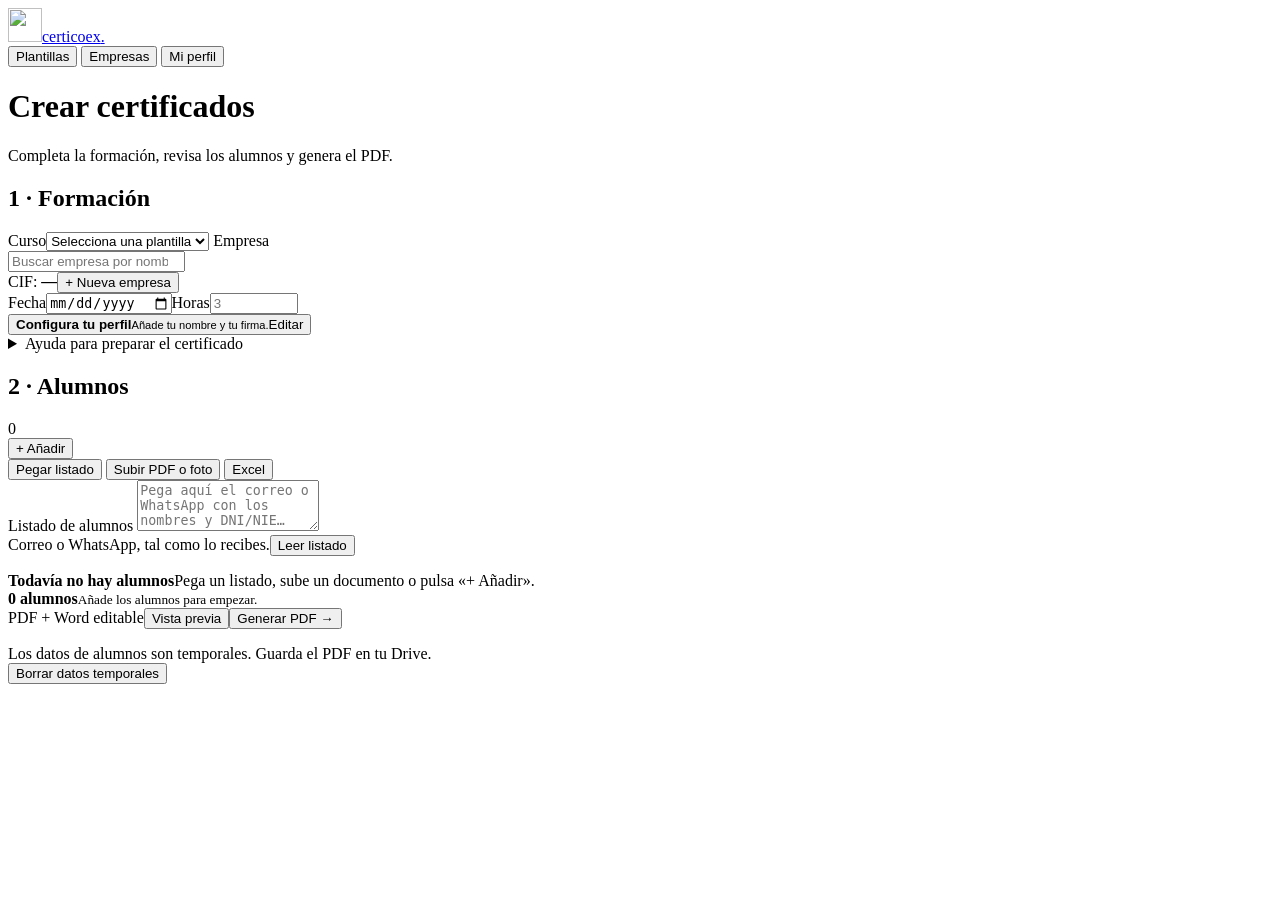
==== commit 178f1487: "Compacta la pantalla de certificados y separa la gestión de empresas y plantillas" ====
--- a/static/index.html
+++ b/static/index.html
@@ -1,31 +1,52 @@
 <!doctype html>
 <html lang="es">
 <head><meta charset="utf-8"><meta name="viewport" content="width=device-width,initial-scale=1"><title>Certicoex · Certificados PRL</title><link rel="stylesheet" href="/style.css"><script defer src="/app.js"></script><link rel="icon" type="image/png" href="/logo.png?v=1"><link rel="apple-touch-icon" href="/logo.png?v=1"><meta property="og:image" content="https://certicoex.onrender.com/logo.png"></head>
-<body>
-<aside class="sidebar"><a class="brand" href="/" aria-label="Inicio Certicoex"><img class="brand-logo" src="/logo.png" alt="" width="34" height="34">certicoex<span class="brand-dot">.</span></a><div class="workspace-label">TU ESPACIO DE TRABAJO</div><a class="nav active" href="#inicio"><span class="mini-icon certificate-icon" aria-hidden="true"></span> Crear certificados</a><button class="nav" id="open-profile"><span class="mini-icon technician-icon" aria-hidden="true"></span> Perfil del técnico</button><button class="nav" id="open-users" hidden><span class="mini-icon user-icon" aria-hidden="true"></span> Usuarios</button><div class="sidebar-bottom"><div class="avatar">PRL</div><div><b>Formación y prevención</b><small>Documentos, en orden.</small></div></div></aside>
-<div class="app-shell"><header><div>Formación <span>/</span> <b>Nuevo lote de certificados</b></div><span class="local-badge"><i></i> Espacio del departamento</span><div class="account-bar" id="account-bar" hidden><span id="account-username"></span><button class="text-button" id="open-account">Mi cuenta</button><button class="text-button" id="logout">Salir</button></div></header>
-<main id="inicio"><div id="trial-notice" class="trial-notice" hidden>Plantillas, empresas y perfil están en almacenamiento temporal y pueden perderse al reiniciar Render. Falta conectar el almacenamiento permanente.</div><div class="page-title"><div><div class="eyebrow">MENOS GESTIÓN, MÁS PREVENCIÓN</div><h1>Tus certificados, listos.</h1><p>Una formación, un listado y todos los certificados en su sitio.</p></div><button class="button secondary" id="profile-shortcut"><span class="mini-icon technician-icon" aria-hidden="true"></span> Mi perfil</button></div>
-<div class="training-tools" id="archive-tools" hidden><button class="button secondary" id="save-draft">Guardar borrador</button><button class="button secondary" id="open-drafts">Borradores</button><button class="button secondary" id="open-history">Historial</button><span id="draft-status" role="status" aria-live="polite"></span></div><div class="training-tools" id="temporary-tools"><button class="button secondary" id="clear-temporary">Borrar alumnos y archivos temporales</button><span>Los alumnos no se archivan. Las descargas caducan en un máximo de 30 minutos; se eliminan antes si reinicia el servidor o se llena el espacio temporal.</span></div><div class="work-grid"><div class="left-column"><section class="card"><div class="section-title"><div><span class="section-index mini-icon certificate-icon" aria-hidden="true"></span><h2>Datos de la formación</h2></div><span class="pill">Comunes a todos</span></div><p class="section-description">Completa estos datos una vez. Los aplicaremos a cada certificado.</p>
-<form id="course-form"><label>Curso y plantilla<select id="template" required><option value="">Selecciona una plantilla</option></select></label><div class="template-actions"><span>Se conserva el diseño de tu Word.</span><button class="text-button" type="button" id="open-templates">Ver plantillas</button><button class="text-button" type="button" id="open-course">Configurar curso</button><button class="text-button" type="button" id="open-template">+ Añadir plantilla</button></div><div class="divider"></div><label>Empresa guardada<select id="saved-company"><option value="">Nueva empresa / introducir datos</option></select></label><p class="company-help">Selecciona una empresa para recuperar su CIF. Tu agenda está disponible en esta instalación; revisa el aviso de almacenamiento si aparece.</p><label>Nombre de la empresa<input id="company" placeholder="Ej. Hortícola del Sur, S. L." required maxlength="200" autocomplete="organization"></label><div class="form-row"><label>CIF de la empresa<input id="cif" placeholder="Ej. B12345678" maxlength="30" required></label><label>Fecha de la formación<input id="course-date" type="date" required></label></div><div class="company-actions"><span id="company-save-status" role="status" aria-live="polite"></span><button type="button" class="text-button" id="save-company">Guardar empresa y CIF</button></div><div class="form-row"><label>Duración del curso<div class="input-unit"><input id="hours" type="number" min="0.25" max="1000" step="0.25" placeholder="8" required><span>horas</span></div></label><div class="form-note"><span>·</span> El temario y el título se mantienen tal como están en la plantilla.</div></div></form></section>
+<body class="work-page">
+<header class="topbar">
+  <a class="brand" href="/" aria-label="Inicio Certicoex"><img class="brand-logo" src="/logo.png" alt="" width="34" height="34">certicoex<span class="brand-dot">.</span></a>
+  <nav class="topnav" aria-label="Gestión del departamento">
+    <button class="nav-button" id="open-templates">Plantillas</button>
+    <button class="nav-button" id="open-companies">Empresas</button>
+    <button class="button secondary profile-nav" id="open-profile"><span class="mini-icon technician-icon" aria-hidden="true"></span>Mi perfil</button>
+  </nav>
+  <div id="account-bar" hidden><details id="account-menu"><summary aria-label="Opciones de mi cuenta"><span id="account-username"></span><span aria-hidden="true">⌄</span></summary><div class="account-options"><button id="open-users" hidden>Usuarios del departamento</button><button id="open-account">Cambiar contraseña</button><button id="logout">Cerrar sesión</button></div></details></div>
+</header>
+<main id="inicio">
+  <div id="trial-notice" class="trial-notice" hidden>El almacenamiento de esta instalación es temporal. Conecta el almacenamiento permanente para conservar plantillas, empresas y perfiles.</div>
+  <div class="page-title"><span class="mini-icon certificate-icon title-icon" aria-hidden="true"></span><div><h1>Crear certificados</h1><p>Completa la formación, revisa los alumnos y genera el PDF.</p></div></div>
+  <div class="work-grid">
+    <section class="card formation-card" aria-labelledby="formation-title">
+      <h2 id="formation-title">1 · Formación</h2>
+      <form id="course-form">
+        <label>Curso<select id="template" required><option value="">Selecciona una plantilla</option></select></label>
+        <label for="company-search">Empresa</label>
+        <div class="company-picker"><input id="company-search" type="search" role="combobox" aria-autocomplete="list" aria-expanded="false" aria-controls="company-options" autocomplete="off" placeholder="Buscar empresa por nombre o CIF…" required><div id="company-options" class="company-options" role="listbox" hidden></div></div>
+        <div class="company-caption"><span>CIF: <b id="company-cif-label">—</b></span><button type="button" id="new-company" class="text-button">+ Nueva empresa</button></div>
+        <select id="saved-company" hidden aria-label="Empresa seleccionada"><option value="">Selecciona una empresa</option></select><input id="company" type="hidden"><input id="cif" type="hidden">
+        <div class="form-row"><label>Fecha<input id="course-date" type="date" required></label><label>Horas<input id="hours" type="number" min="0.25" max="1000" step="0.25" placeholder="3" required></label></div>
+      </form>
+      <button type="button" class="profile-status" id="profile-status"><span class="mini-icon technician-icon" aria-hidden="true"></span><span class="profile-copy"><b>Configura tu perfil</b><small>Añade tu nombre y tu firma.</small></span><span class="profile-edit">Editar</span></button>
+      <details class="help-details"><summary>Ayuda para preparar el certificado</summary><p>El curso conserva el diseño y el temario de tu Word. La firma y los datos del técnico se toman de «Mi perfil». Revisa la vista previa antes de guardar el PDF.</p></details>
+    </section>
 <section class="card student-card">
-<div class="section-title"><div><span class="section-index mini-icon user-icon" aria-hidden="true"></span><h2>Alumnos</h2><span id="student-count" class="count">0</span></div><button class="text-button" id="add-student">+ Añadir alumno</button></div>
-<p class="section-description">Pega el correo o WhatsApp, sube un PDF o una foto y revisa los alumnos antes de añadirlos.</p>
-<div class="import-tabs" role="tablist" aria-label="Método de importación">
-<button role="tab" aria-selected="true" aria-controls="paste-panel" class="selected" id="tab-paste">Pegar correo / WhatsApp</button>
-<button role="tab" aria-selected="false" aria-controls="document-panel" id="tab-document">PDF o foto</button>
+<div class="section-title"><div><span class="section-index mini-icon user-icon" aria-hidden="true"></span><h2>2 · Alumnos</h2><span id="student-count" class="count">0</span></div><button class="text-button" id="add-student">+ Añadir</button></div>
+
+<div id="import-inputs"><div class="import-tabs" role="tablist" aria-label="Método de importación">
+<button role="tab" aria-selected="true" aria-controls="paste-panel" class="selected" id="tab-paste">Pegar listado</button>
+<button role="tab" aria-selected="false" aria-controls="document-panel" id="tab-document">Subir PDF o foto</button>
 <button role="tab" aria-selected="false" aria-controls="excel-panel" id="tab-excel">Excel</button>
 </div>
 <div id="paste-panel" role="tabpanel" aria-labelledby="tab-paste">
 <label class="sr-only" for="paste-text">Listado de alumnos</label>
-<textarea id="paste-text" rows="6" maxlength="150000" placeholder="DNI/NIF TRABAJADOR FORMACIÓN PRL&#10;12345678Z GARCÍA LÓPEZ, ANA 02/12/2021&#10;87654321X PÉREZ MARTÍN, LUIS"></textarea>
-<div class="paste-footer"><small>Pega el listado tal como lo recibes. Detectamos DNI/NIE al principio o al final y nombres como «APELLIDOS, NOMBRE». Las fechas del listado no cambian la fecha de tu formación.</small><button class="button secondary small" id="parse-paste">Leer listado</button></div>
+<textarea id="paste-text" rows="3" maxlength="150000" placeholder="Pega aquí el correo o WhatsApp con los nombres y DNI/NIE…"></textarea>
+<div class="paste-footer"><span>Correo o WhatsApp, tal como lo recibes.</span><button class="button secondary small" id="parse-paste">Leer listado</button></div>
 </div>
 <div id="document-panel" role="tabpanel" aria-labelledby="tab-document" hidden>
 <label class="upload-zone" for="document-file"><span class="upload-icon" aria-hidden="true">▤</span><b>Selecciona un PDF o una foto del listado</b><small>PDF de hasta 10 páginas · JPG, PNG o WebP · Máximo 10 MB</small><input id="document-file" type="file" accept=".pdf,.png,.jpg,.jpeg,.webp,application/pdf,image/png,image/jpeg,image/webp"></label>
 <p class="import-help">Usa una foto nítida y bien orientada. Revisa los datos frente al original; las listas manuscritas pueden necesitar introducción manual. Los archivos se leen en el servidor de Certicoex, sin enviarlos a servicios externos de reconocimiento.</p>
 </div>
 <div id="excel-panel" role="tabpanel" aria-labelledby="tab-excel" hidden><label class="upload-zone" id="drop-zone" tabindex="0"><input id="excel-file" type="file" accept=".xlsx" hidden><span class="upload-icon" aria-hidden="true">↑</span><b>Arrastra tu listado o <em>selecciona un archivo</em></b><small>Excel .xlsx · Nombre y DNI/NIE · Hasta 500 alumnos</small></label></div>
-<p id="import-reading" class="import-help" role="status" aria-live="polite"></p>
+</div><p id="import-reading" class="import-help" role="status" aria-live="polite"></p>
 <div id="mapping-panel" class="mapping" hidden>
 <h3>Revisa los alumnos detectados</h3><p id="import-info"></p>
 <div id="import-warnings" class="import-warnings" role="status"></div>
@@ -33,14 +54,23 @@
 <details id="import-source" class="import-source" hidden><summary>Ver el texto leído del archivo</summary><label for="extracted-text">Texto reconocido</label><textarea id="extracted-text" rows="7" readonly></textarea><button id="correct-extracted" class="text-button">Corregir como texto</button></details>
 <div id="column-mapping"><h4>Relaciona las columnas</h4><p>Al cambiar las columnas se vuelve a preparar la tabla de revisión.</p><div class="form-row"><label>Nombre<select id="map-name"></select></label><label>DNI/NIE<select id="map-dni"></select></label></div><div class="form-row"><label>Primer apellido / apellidos<select id="map-surname"></select></label><label>Segundo apellido<select id="map-surname2"></select></label></div></div>
 <p id="import-sample"></p>
-<div class="table-scroll import-preview"><table><thead><tr><th>N.º</th><th>Nombre y apellidos</th><th>DNI / NIE</th><th><span class="sr-only">Acciones</span></th></tr></thead><tbody id="import-rows"></tbody></table></div>
+<div class="table-scroll import-preview"><table><thead><tr><th>N.º</th><th>Nombre y apellidos</th><th>DNI / NIE</th><th class="state-column">Estado</th><th><span class="sr-only">Acciones</span></th></tr></thead><tbody id="import-rows"></tbody></table></div>
 <p id="import-validation" class="validation" aria-live="polite"></p>
 <button id="add-import-student" class="text-button">+ Añadir una fila</button>
 <div class="import-actions"><button class="button secondary small" id="apply-import" disabled>Añadir al listado</button><button id="cancel-import" class="text-button">Cancelar</button></div>
 </div>
-<div id="student-table-wrap" hidden><div class="table-scroll"><table><thead><tr><th class="row-number">N.º</th><th>Nombre y apellidos</th><th>DNI / NIE</th><th><span class="sr-only">Acciones</span></th></tr></thead><tbody id="student-rows"></tbody></table></div><p id="student-validation" class="validation" aria-live="polite"></p><button id="clear-students" class="text-button danger">Vaciar listado</button></div><div id="empty-students" class="empty-caption">Tu listado aparecerá aquí. También puedes añadir alumnos a mano.</div></section></div>
-<aside class="right-column"><section class="card summary"><div class="summary-heading"><span class="document-icon mini-icon certificate-icon" aria-hidden="true"></span><div><h2>Todo preparado</h2><p>Un lote, dos formatos.</p></div></div><div class="summary-row"><span>Plantilla</span><b id="summary-template">Sin seleccionar</b></div><div class="summary-row"><span>Empresa</span><b id="summary-company">Por completar</b></div><div class="summary-row"><span>Alumnos</span><b id="summary-count">0 personas</b></div><button type="button" class="profile-status" id="profile-status"><span class="mini-icon technician-icon" aria-hidden="true"></span><div><b>Configura tu perfil</b><small>Añade tu nombre y tu firma.</small></div></button><div class="output-format"><span class="file-icon word">W</span><div><b>Word editable</b><small>Todos los certificados en un .docx</small></div><span>✓</span></div><div class="output-format"><span class="file-icon pdf">P</span><div><b>Documento PDF</b><small>El mismo lote, listo para compartir</small></div><span>✓</span></div><button class="button secondary full" id="preview">◉ &nbsp; Previsualizar certificados</button><button class="button primary full" id="generate">Generar certificados <span>→</span></button><p class="summary-footnote">Revisa todos los certificados antes de generar el lote definitivo.</p><div id="generation-status" role="status" aria-live="polite"></div><div id="downloads" hidden><h3>Tu lote está listo</h3><p id="result-info"></p><a class="button secondary full" id="download-word">↓ Descargar Word</a><a class="button primary full" id="download-pdf">↓ Descargar PDF</a></div></section><div class="help-note"><span>✧</span><div><b>Tu diseño, tal como lo conoces</b><p>Trabajamos sobre tu plantilla Word para conservar cabeceras, temario y estructura. Comprueba el resultado en la vista previa.</p></div></div></aside></div>
-<footer><span>certicoex · Hecho para simplificar tu formación.</span><span id="storage-footer">Alumnos sin historial · Descargas temporales.</span></footer></main></div>
+<div id="student-table-wrap" hidden><div class="table-scroll"><table><thead><tr><th class="row-number">N.º</th><th>Nombre y apellidos</th><th>DNI / NIE</th><th class="state-column">Estado</th><th><span class="sr-only">Acciones</span></th></tr></thead><tbody id="student-rows"></tbody></table></div><p id="student-validation" class="validation" aria-live="polite"></p><button id="clear-students" class="text-button danger">Vaciar listado</button></div><div id="empty-students" class="empty-caption"><span class="mini-icon user-icon" aria-hidden="true"></span><b>Todavía no hay alumnos</b><span>Pega un listado, sube un documento o pulsa «+ Añadir».</span></div></section>
+  </div>
+  <section class="action-bar" aria-label="Generación de certificados">
+    <div class="batch-status"><span id="review-dot" class="status-dot" aria-hidden="true"></span><div><b id="summary-count">0 alumnos</b><small id="review-summary" role="status" aria-live="polite">Añade los alumnos para empezar.</small></div></div>
+    <div class="generation-actions"><span class="word-note">PDF + Word editable</span><button class="button secondary" id="preview">Vista previa</button><button class="button primary" id="generate">Generar PDF <span aria-hidden="true">→</span></button></div>
+  </section>
+  <p id="generation-status" role="status" aria-live="polite"></p>
+  <section id="downloads" class="download-result" hidden aria-label="Documentos generados"><div><h3>Tu lote está listo</h3><p id="result-info"></p></div><div class="download-links"><a class="button secondary" id="download-word">Descargar Word</a><a class="button primary" id="download-pdf">Descargar PDF</a></div></section>
+  <div class="training-tools" id="archive-tools" hidden><button class="text-button" id="save-draft">Guardar borrador</button><button class="text-button" id="open-drafts">Borradores</button><button class="text-button" id="open-history">Historial</button><span id="draft-status" role="status" aria-live="polite"></span></div>
+  <footer><span id="storage-footer">Los datos de alumnos son temporales. Guarda el PDF en tu Drive.</span><div id="temporary-tools"><button class="text-button" id="clear-temporary">Borrar datos temporales</button></div></footer>
+</main>
+<dialog id="companies-dialog" class="companies-dialog"><div class="dialog-heading"><h2>Empresas del departamento</h2><button type="button" class="close" data-close="companies-dialog" aria-label="Cerrar">×</button></div><p>Busca una empresa para utilizarla o edita sus datos. La agenda se comparte con los técnicos.</p><label class="sr-only" for="company-filter">Buscar empresas</label><input id="company-filter" type="search" placeholder="Buscar por nombre o CIF…" autocomplete="off"><div id="companies-list" class="companies-list"></div><form id="company-form"><div class="company-form-heading"><h3 id="company-form-title">Nueva empresa</h3><button type="button" id="reset-company" class="text-button">Nueva empresa</button></div><input id="company-edit-id" type="hidden"><label>Nombre de la empresa<input id="company-name" maxlength="200" required autocomplete="organization"></label><label>CIF<input id="company-cif" maxlength="30" required></label><div class="company-form-actions"><span id="company-save-status" role="status"></span><button class="button primary" id="save-company" type="submit">Guardar y usar</button></div></form></dialog>
 <div id="toast" role="alert" hidden></div>
 <dialog id="templates-dialog" class="templates-dialog"><div class="dialog-heading"><h2 class="icon-heading"><span class="mini-icon certificate-icon" aria-hidden="true"></span>Plantillas guardadas</h2><button type="button" class="close" data-close="templates-dialog" aria-label="Cerrar">×</button></div><p>Estas plantillas se comparten con todos los técnicos. Descarga el Word para revisarlo o modificarlo y súbelo después como una nueva plantilla.</p><div id="templates-list"></div><button type="button" class="button primary" id="add-template-from-list">+ Añadir plantilla</button></dialog>
 <dialog id="profile-dialog"><form id="profile-form"><div class="dialog-heading"><div><div class="eyebrow">TU IDENTIDAD EN CADA CERTIFICADO</div><h2 class="icon-heading"><span class="mini-icon technician-icon" aria-hidden="true"></span>Perfil del técnico</h2></div><button type="button" class="close" data-close="profile-dialog" aria-label="Cerrar">×</button></div><p>Tu nombre, cargo, tratamiento y firma se aplicarán a los certificados del lote.</p><label>Nombre completo<input id="technician-name" required maxlength="160" placeholder="Nombre y apellidos"></label><label>Cargo en el certificado<input id="technician-title" required maxlength="120" placeholder="Ej. TÉCNICO EN PRL o TÉCNICA SUPERIOR EN PRL"></label><label>Tratamiento<select id="technician-salutation" required><option value="">Selecciona tu tratamiento</option><option value="D.">D.</option><option value="Dña.">Dña.</option></select></label><label>Imagen de firma<input id="signature" type="file" accept="image/png,image/jpeg"></label><small>PNG o JPG, máximo 5 MB. Una imagen con fondo transparente ofrece un mejor resultado.</small><img id="signature-preview" alt="Firma guardada del técnico" hidden><p class="privacy-note">Este perfil y esta firma pertenecen a tu cuenta. Las plantillas y las empresas se comparten con el departamento. Con almacenamiento permanente, tu perfil estará disponible desde otros dispositivos.</p><button class="button primary full" type="submit">Guardar perfil</button></form></dialog>
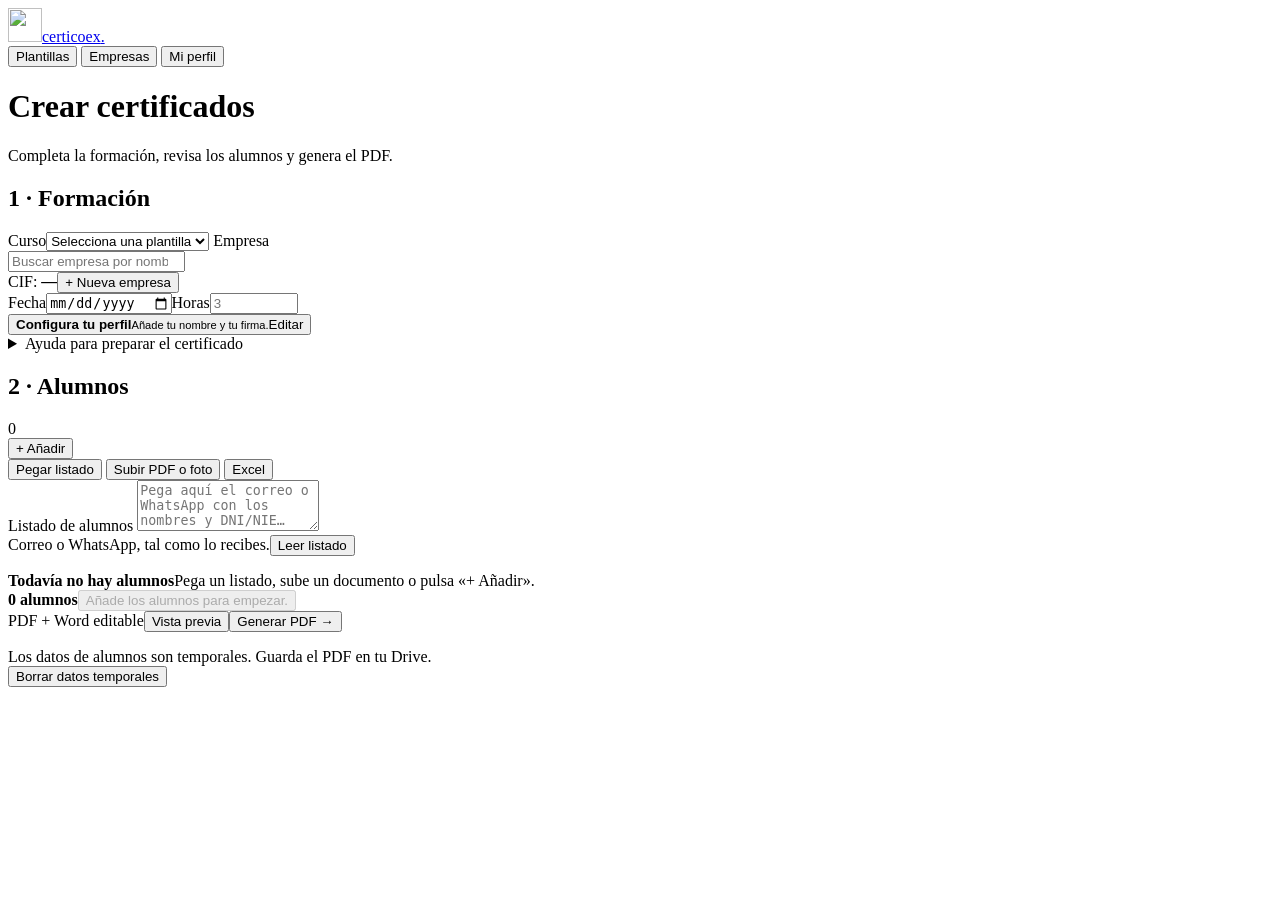
==== commit 3c06515a: "Permite sustituir plantillas y revisar avisos y maquetación del PDF" ====
--- a/static/index.html
+++ b/static/index.html
@@ -62,10 +62,11 @@
 <div id="student-table-wrap" hidden><div class="table-scroll"><table><thead><tr><th class="row-number">N.º</th><th>Nombre y apellidos</th><th>DNI / NIE</th><th class="state-column">Estado</th><th><span class="sr-only">Acciones</span></th></tr></thead><tbody id="student-rows"></tbody></table></div><p id="student-validation" class="validation" aria-live="polite"></p><button id="clear-students" class="text-button danger">Vaciar listado</button></div><div id="empty-students" class="empty-caption"><span class="mini-icon user-icon" aria-hidden="true"></span><b>Todavía no hay alumnos</b><span>Pega un listado, sube un documento o pulsa «+ Añadir».</span></div></section>
   </div>
   <section class="action-bar" aria-label="Generación de certificados">
-    <div class="batch-status"><span id="review-dot" class="status-dot" aria-hidden="true"></span><div><b id="summary-count">0 alumnos</b><small id="review-summary" role="status" aria-live="polite">Añade los alumnos para empezar.</small></div></div>
+    <div class="batch-status"><span id="review-dot" class="status-dot" aria-hidden="true"></span><div><b id="summary-count">0 alumnos</b><button type="button" id="review-summary" class="review-jump" aria-live="polite" disabled>Añade los alumnos para empezar.</button></div></div>
     <div class="generation-actions"><span class="word-note">PDF + Word editable</span><button class="button secondary" id="preview">Vista previa</button><button class="button primary" id="generate">Generar PDF <span aria-hidden="true">→</span></button></div>
   </section>
   <p id="generation-status" role="status" aria-live="polite"></p>
+  <section id="layout-report" class="layout-report" hidden aria-live="polite"></section>
   <section id="downloads" class="download-result" hidden aria-label="Documentos generados"><div><h3>Tu lote está listo</h3><p id="result-info"></p></div><div class="download-links"><a class="button secondary" id="download-word">Descargar Word</a><a class="button primary" id="download-pdf">Descargar PDF</a></div></section>
   <div class="training-tools" id="archive-tools" hidden><button class="text-button" id="save-draft">Guardar borrador</button><button class="text-button" id="open-drafts">Borradores</button><button class="text-button" id="open-history">Historial</button><span id="draft-status" role="status" aria-live="polite"></span></div>
   <footer><span id="storage-footer">Los datos de alumnos son temporales. Guarda el PDF en tu Drive.</span><div id="temporary-tools"><button class="text-button" id="clear-temporary">Borrar datos temporales</button></div></footer>
@@ -73,10 +74,11 @@
 <dialog id="companies-dialog" class="companies-dialog"><div class="dialog-heading"><h2>Empresas del departamento</h2><button type="button" class="close" data-close="companies-dialog" aria-label="Cerrar">×</button></div><p>Busca una empresa para utilizarla o edita sus datos. La agenda se comparte con los técnicos.</p><label class="sr-only" for="company-filter">Buscar empresas</label><input id="company-filter" type="search" placeholder="Buscar por nombre o CIF…" autocomplete="off"><div id="companies-list" class="companies-list"></div><form id="company-form"><div class="company-form-heading"><h3 id="company-form-title">Nueva empresa</h3><button type="button" id="reset-company" class="text-button">Nueva empresa</button></div><input id="company-edit-id" type="hidden"><label>Nombre de la empresa<input id="company-name" maxlength="200" required autocomplete="organization"></label><label>CIF<input id="company-cif" maxlength="30" required></label><div class="company-form-actions"><span id="company-save-status" role="status"></span><button class="button primary" id="save-company" type="submit">Guardar y usar</button></div></form></dialog>
 <div id="toast" role="alert" hidden></div>
 <dialog id="templates-dialog" class="templates-dialog"><div class="dialog-heading"><h2 class="icon-heading"><span class="mini-icon certificate-icon" aria-hidden="true"></span>Plantillas guardadas</h2><button type="button" class="close" data-close="templates-dialog" aria-label="Cerrar">×</button></div><p>Estas plantillas se comparten con todos los técnicos. Descarga el Word para revisarlo o modificarlo y súbelo después como una nueva plantilla.</p><div id="templates-list"></div><button type="button" class="button primary" id="add-template-from-list">+ Añadir plantilla</button></dialog>
+<dialog id="replace-template-dialog"><form id="replace-template-form"><div class="dialog-heading"><h2>Sustituir Word de la plantilla</h2><button type="button" class="close" data-close="replace-template-dialog" aria-label="Cerrar">×</button></div><p>Curso: <b id="replace-course-name"></b></p><p>Archivo actual: <span id="replace-current-file"></span></p><p>Se conservan el curso y sus ajustes. El Word anterior quedará disponible para recuperarlo. El cambio se comparte con los técnicos.</p><input id="replace-template-id" type="hidden"><input id="replace-template-version" type="hidden"><label>Nuevo archivo Word<input id="replace-template-file" type="file" accept=".docx" required></label><div class="saved-actions"><button type="button" class="button secondary" id="cancel-replace-template">Cancelar</button><button type="submit" class="button primary" id="replace-template-save">Sustituir Word</button></div></form></dialog>
 <dialog id="profile-dialog"><form id="profile-form"><div class="dialog-heading"><div><div class="eyebrow">TU IDENTIDAD EN CADA CERTIFICADO</div><h2 class="icon-heading"><span class="mini-icon technician-icon" aria-hidden="true"></span>Perfil del técnico</h2></div><button type="button" class="close" data-close="profile-dialog" aria-label="Cerrar">×</button></div><p>Tu nombre, cargo, tratamiento y firma se aplicarán a los certificados del lote.</p><label>Nombre completo<input id="technician-name" required maxlength="160" placeholder="Nombre y apellidos"></label><label>Cargo en el certificado<input id="technician-title" required maxlength="120" placeholder="Ej. TÉCNICO EN PRL o TÉCNICA SUPERIOR EN PRL"></label><label>Tratamiento<select id="technician-salutation" required><option value="">Selecciona tu tratamiento</option><option value="D.">D.</option><option value="Dña.">Dña.</option></select></label><label>Imagen de firma<input id="signature" type="file" accept="image/png,image/jpeg"></label><small>PNG o JPG, máximo 5 MB. Una imagen con fondo transparente ofrece un mejor resultado.</small><img id="signature-preview" alt="Firma guardada del técnico" hidden><p class="privacy-note">Este perfil y esta firma pertenecen a tu cuenta. Las plantillas y las empresas se comparten con el departamento. Con almacenamiento permanente, tu perfil estará disponible desde otros dispositivos.</p><button class="button primary full" type="submit">Guardar perfil</button></form></dialog>
 <dialog id="template-dialog"><form id="template-form"><div class="dialog-heading"><h2>Añadir plantilla</h2><button type="button" class="close" data-close="template-dialog" aria-label="Cerrar">×</button></div><p>Prepara el Word sustituyendo los datos variables por estos campos, respetando las llaves:</p><div class="tokens">{NOMBRE} · {DNI/NIE} · {EMPRESA} · {CIF} · {HORAS} · {FECHA} · {TECNICO} · {CARGO_TECNICO} · {TRATAMIENTO_TECNICO} · {FIRMA}</div><p class="privacy-note">Para compartir la plantilla entre técnicos, sustituye el cargo fijo por {CARGO_TECNICO} y el tratamiento por {TRATAMIENTO_TECNICO}: {TRATAMIENTO_TECNICO} {TECNICO}. Pon {FIRMA} en un párrafo propio en el cuerpo del documento. El nombre y el DNI deben estar fuera de cabeceras y pies. Elimina las firmas antiguas y guarda como .docx.</p><label>Nombre del curso<input id="template-name" required maxlength="120" placeholder="Ej. Operador de carretillas elevadoras"></label><label>Duración habitual (opcional)<input id="template-hours" type="number" min="0.25" max="1000" step="0.25" placeholder="8"></label><label>Plantilla Word<input id="template-file" type="file" accept=".docx" required></label><button type="submit" class="button primary full">Guardar plantilla</button></form></dialog>
-<dialog id="preview-dialog" class="preview-dialog"><div class="dialog-heading"><div><h2>Vista previa</h2><p>Comprueba el diseño, la firma y los saltos de página.</p></div><button class="close" data-close="preview-dialog" aria-label="Cerrar">×</button></div><iframe id="pdf-preview" title="Vista previa del certificado PDF"></iframe><a id="preview-word" class="text-button">Descargar esta prueba en Word</a></dialog>
-<dialog id="course-dialog"><form id="course-settings-form"><div class="dialog-heading"><h2>Configurar curso</h2><button type="button" class="close" data-close="course-dialog" aria-label="Cerrar">×</button></div><label>Nombre del curso<input id="course-name" maxlength="120" required></label><label>Duración habitual (horas)<input id="default-hours" type="number" min="0.25" max="1000" step="0.25"></label><p>Se rellenará al seleccionar este curso. Podrás cambiar la duración para una formación concreta.</p><button class="button primary full">Guardar curso</button></form></dialog>
+<dialog id="preview-dialog" class="preview-dialog"><div class="dialog-heading"><div><h2>Vista previa</h2><p>Comprueba el diseño, la firma y los saltos de página.</p></div><button class="close" data-close="preview-dialog" aria-label="Cerrar">×</button></div><section id="preview-layout-report" class="layout-report" hidden></section><iframe id="pdf-preview" title="Vista previa del certificado PDF"></iframe><a id="preview-word" class="text-button">Descargar esta prueba en Word</a></dialog>
+<dialog id="course-dialog"><form id="course-settings-form"><div class="dialog-heading"><h2>Configurar curso</h2><button type="button" class="close" data-close="course-dialog" aria-label="Cerrar">×</button></div><label>Nombre del curso<input id="course-name" maxlength="120" required></label><label>Duración habitual (horas)<input id="default-hours" type="number" min="0.25" max="1000" step="0.25"></label><label>Páginas previstas por alumno<input id="expected-pages" type="number" min="1" max="20" step="1" value="1" required></label><p>Se usa para avisar de posibles saltos de página al revisar el PDF. Si tu certificado ocupa dos páginas, indica 2.</p><p>Se rellenará al seleccionar este curso. Podrás cambiar la duración para una formación concreta.</p><button class="button primary full">Guardar curso</button></form></dialog>
 <dialog id="drafts-dialog"><div class="dialog-heading"><h2>Borradores</h2><button class="close" data-close="drafts-dialog" aria-label="Cerrar">×</button></div><p>Recupera una formación aunque todavía falten datos.</p><div id="draft-list"></div></dialog>
 <dialog id="history-dialog" class="history-dialog"><div class="dialog-heading"><h2>Historial de certificados</h2><button class="close" data-close="history-dialog" aria-label="Cerrar">×</button></div><form id="history-search-form"><div class="form-row"><label>Empresa, alumno o DNI/NIE<input id="history-search" maxlength="200" type="search"></label><label>Fecha de la formación<input id="history-date" type="date"></label></div><button class="button secondary">Buscar</button></form><p id="history-total"></p><div id="history-list"></div><div class="history-pages"><button id="history-prev" class="button secondary">Anterior</button><button id="history-next" class="button secondary">Siguiente</button></div></dialog>
 
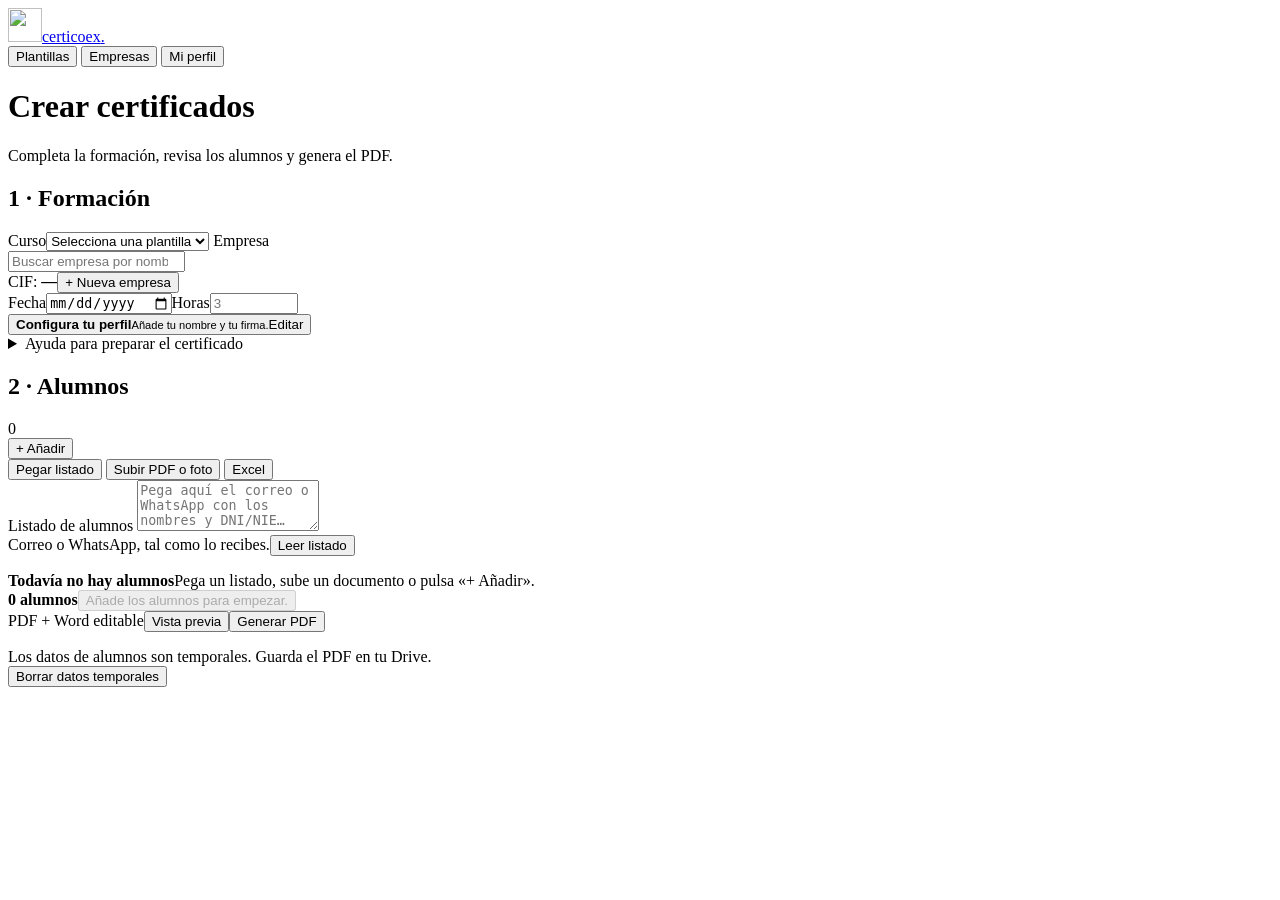
==== commit c0282b18: "Muestra indicador de carga y confirmación al generar documentos" ====
--- a/static/index.html
+++ b/static/index.html
@@ -63,7 +63,7 @@
   </div>
   <section class="action-bar" aria-label="Generación de certificados">
     <div class="batch-status"><span id="review-dot" class="status-dot" aria-hidden="true"></span><div><b id="summary-count">0 alumnos</b><button type="button" id="review-summary" class="review-jump" aria-live="polite" disabled>Añade los alumnos para empezar.</button></div></div>
-    <div class="generation-actions"><span class="word-note">PDF + Word editable</span><button class="button secondary" id="preview">Vista previa</button><button class="button primary" id="generate">Generar PDF <span aria-hidden="true">→</span></button></div>
+    <div class="generation-actions"><span class="word-note">PDF + Word editable</span><button class="button secondary" id="preview" data-state="idle" aria-busy="false"><span class="button-indicator" aria-hidden="true" hidden></span><span class="button-label">Vista previa</span></button><button class="button primary" id="generate" data-state="idle" aria-busy="false"><span class="button-indicator" aria-hidden="true" hidden></span><span class="button-label">Generar PDF</span></button></div>
   </section>
   <p id="generation-status" role="status" aria-live="polite"></p>
   <section id="layout-report" class="layout-report" hidden aria-live="polite"></section>
